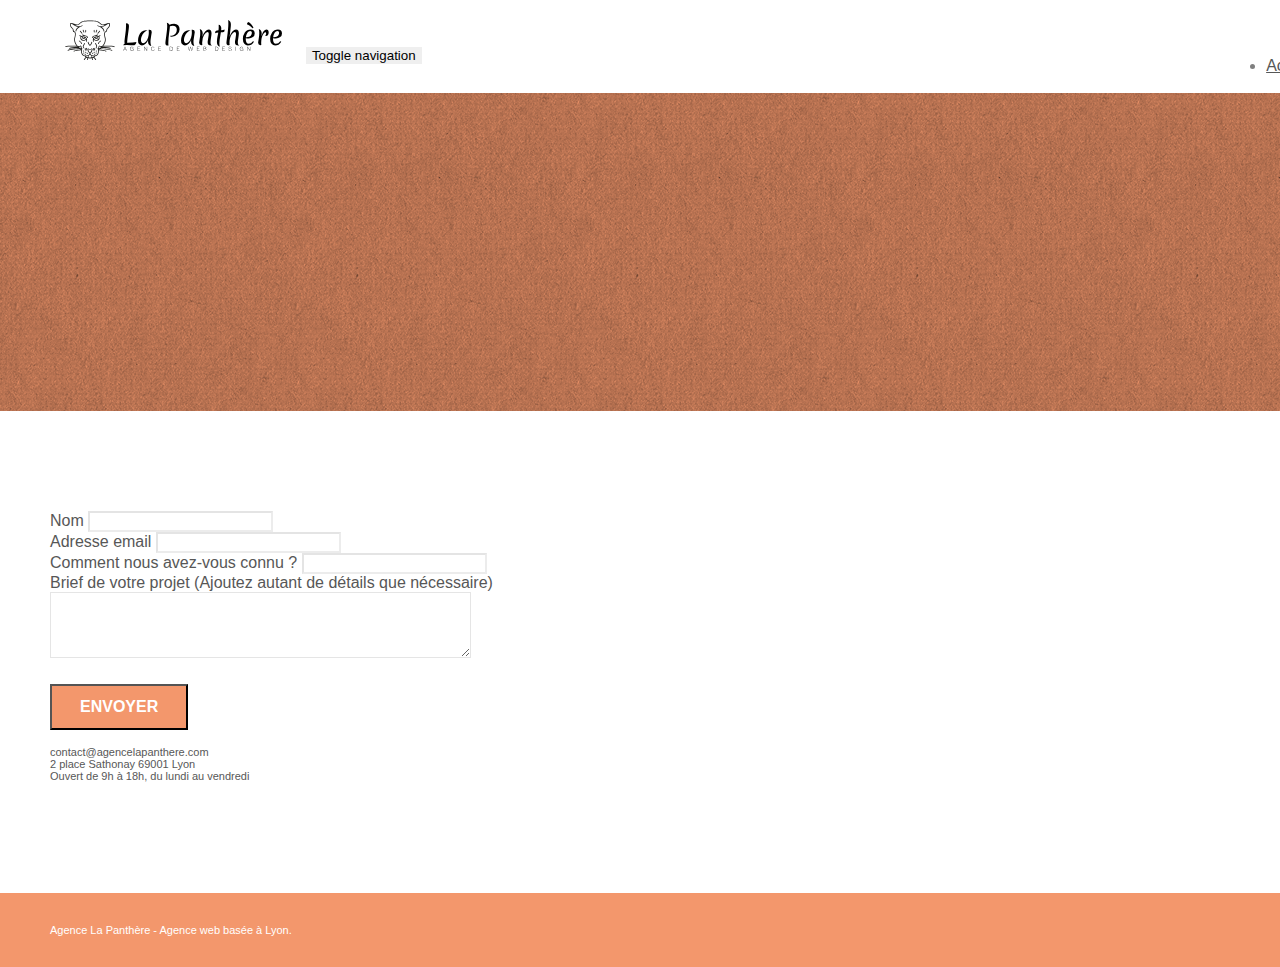
==== page2.html @ b472a2b8 "first commit" ====
<!doctype html>
<html lang="Default">
<head>
    <meta charset="utf-8">
    <meta name="keywords" content="">
    <meta name="description" content="">
    <meta name="viewport" content="width=device-width, initial-scale=1.0, viewport-fit=cover">
    <link rel="shortcut icon" type="image/png" href="favicon.jpg">
    
	<link rel="stylesheet" type="text/css" href="./css/bootstrap.min.css">
	<link rel="stylesheet" type="text/css" href="style.css">
	<link rel="stylesheet" type="text/css" href="./css/font-awesome.min.css">
	<link rel="stylesheet" type="text/css" href="./css/et-line.min.css">
	
    
	<script src="./js/jquery-2.1.0.min.js"></script>
	<script src="./js/bootstrap.min.js"></script>
	<script src="./js/blocs.min.js"></script>
	<script src="./js/jqBootstrapValidation.js"></script>
	<script src="./js/formHandler.js"></script>
    <title>page2</title>

    
<!-- Analytics -->
 
<!-- Analytics END -->
    
</head>
<body>
<!-- Principal conteneur -->
<div class="page-container">
    
<!-- bloc-0 -->
<div class="bloc bgc-white l-bloc " id="bloc-0">
	<div class="container bloc-sm">
		<nav class="navbar row">
			<div class="navbar-header">
				<a class="navbar-brand" href="index.html"><img src="img/agence-la-panthere-monochrome.svg" alt="atlanta web design logo" height="40" /></a>
				<button id="nav-toggle" type="button" class="ui-navbar-toggle navbar-toggle" data-toggle="collapse" data-target=".navbar-1">
					<span class="sr-only">Toggle navigation</span><span class="icon-bar"></span><span class="icon-bar"></span><span class="icon-bar"></span>
				</button>
			</div>
			<div class="collapse navbar-collapse navbar-1 special-dropdown-nav">
				<ul class="site-navigation nav navbar-nav">
					<li>
						<a href="index.html">Accueil</a>
					</li>
					<li>
					</li>
					<li>
						<a href="page2.html">page2 &gt;</a>
					</li>
				</ul>
			</div>
		</nav>
	</div>
</div>
<!-- bloc-0 END -->

<!-- bloc-6 -->
<div class="bloc bg-dots-bg bg-repeat bgc-atomic-tangerine d-bloc bloc-bg-texture texture-paper" id="bloc-6">
	<div class="container bloc-lg">
		<div class="row">
			<div class="col-sm-12">
				<h1 class="text-center hero-bloc-text tc-white">
					Parlons web design !
				</h1>
				<p class="text-center mg-lg tc-white tight-width-whitespace">
					Nous sommes ravis que vous souhaitiez collaborer avec notre agence.<br>
					Parlez-nous de votre projet en complétant le formulaire ci-dessous.
				</p>
			</div>
		</div>
	</div>
</div>
<!-- bloc-6 END -->

<!-- bloc-7 -->
<div class="bloc bgc-white l-bloc" id="bloc-7">
	<div class="container bloc-lg">
		<div class="row">
			<div class="col-sm-6">
				<form id="form_1" novalidate success-msg="Your message has been sent." fail-msg="Sorry it seems that our mail server is not responding, Sorry for the inconvenience!">
					<div class="form-group">
						<label>
							Nom
						</label>
						<input id="name" class="form-control" required />
					</div>
					<div class="form-group">
						<label>
							Adresse email
						</label>
						<input id="email" class="form-control" type="email" required />
					</div>
					<div class="form-group">
						<label>
							Comment nous avez-vous connu ?
						</label>
						<input class="form-control" type="email" required id="input_504" />
					</div>
					<div class="form-group">
						<label>
							Brief de votre projet (Ajoutez autant de détails que nécessaire)<br>
						</label><textarea id="message" class="form-control" rows="4" cols="50" required></textarea>
					</div> 
					<button class="bloc-button btn btn-lg btn-block cta-hero btn-atomic-tangerine" type="submit">
						Envoyer
					</button>
				</form>
			</div>
			<div class="col-sm-6">
				<p>
					contact@agencelapanthere.com<br>2 place Sathonay 69001 Lyon<br>Ouvert de 9h à 18h, du lundi au vendredi<br>
				</p>
			</div>
		</div>
	</div>
</div>
<!-- bloc-7 END -->

<!-- ScrollToTop Button -->
<a class="bloc-button btn btn-d scrollToTop" onclick="scrollToTarget('1')"><span class="fa fa-chevron-up"></span></a>
<!-- ScrollToTop Button END-->


<!-- Footer - bloc-8 -->
<div class="bloc bgc-atomic-tangerine d-bloc" id="bloc-8">
	<div class="container bloc-sm">
		<div class="row">
			<div class="col-sm-12">
				<p class="text-center white">
					Agence La Panthère - Agence web basée à Lyon.<br>
				</p>
				<div class="row row-no-gutters social">
					<div class="col-sm-3">
						<div class="text-center">
							<a class="social" href="index.html"><span class="fa fa-twitter icon-md"></span></a>
						</div>
					</div>
					<div class="col-sm-3">
						<div class="text-center">
							<a class="social" href="index.html"><span class="fa fa-facebook icon-md"></span></a>
						</div>
					</div>
					<div class="col-sm-3">
						<div class="text-center">
							<a class="social" href="index.html"><span class="fa fa-dribbble icon-md"></span></a>
						</div>
					</div>
					<div class="col-sm-3">
						<div class="text-center">
							<a class="social" href="index.html"><span class="fa fa-instagram icon-md"></span></a>
						</div>
					</div>
				</div>
			</div>
		</div>
	</div>
</div>
<!-- Footer - bloc-8 END -->

</div>
<!-- Principal conteneur END -->
    

</body>
</html>
---- style.css ----
body {
    margin: 0;
    padding: 0;
    background: #FFF;
    overflow-x: hidden;
    -webkit-font-smoothing: antialiased;
    -moz-osx-font-smoothing: grayscale;
}

a,
button {
    transition: all .3s ease-in-out;
    outline: none!important;
}

a:hover {
    text-decoration: none;
    cursor: pointer;
}

#page-loading-blocs-notifaction {
    position: fixed;
    top: 0;
    bottom: 0;
    width: 100%;
    z-index: 100000;
    background: #FFFFFF url("img/pageload-spinner.gif") no-repeat center center;
}

.bloc {
    width: 100%;
    clear: both;
    background: 50% 50% no-repeat;
    padding: 0 50px;
    -webkit-background-size: cover;
    -moz-background-size: cover;
    -o-background-size: cover;
    background-size: cover;
    position: relative;
}

.bloc .container {
    padding-left: 0;
    padding-right: 0;
}

.bloc-lg {
    padding: 100px 50px;
}

.bloc-md {
    padding: 50px;
}

.bloc-sm {
    padding: 20px 50px;
}

.bg-center,
.bg-l-edge,
.bg-r-edge,
.bg-t-edge,
.bg-b-edge,
.bg-tl-edge,
.bg-bl-edge,
.bg-tr-edge,
.bg-br-edge,
.bg-repeat {
    -webkit-background-size: auto!important;
    -moz-background-size: auto!important;
    -o-background-size: auto!important;
    background-size: auto!important;
}

.bg-repeat {
    background: repeat;
}

.bg-t-edge {
    background: top no-repeat;
}

.bloc-bg-texture::before {
    content: "";
    background-size: 2px 2px;
    position: absolute;
    top: 0;
    bottom: 0;
    left: 0;
    right: 0;
}

.texture-paper::before {
    background: url("img/texture-paper.png");
    background-size: 280px 280px;
}

.b-parallax {
    background-attachment: fixed;
}

.d-bloc {
    color: rgba(255, 255, 255, .7);
}

.d-bloc button:hover {
    color: rgba(255, 255, 255, .9);
}

.d-bloc .icon-round,
.d-bloc .icon-square,
.d-bloc .icon-rounded,
.d-bloc .icon-semi-rounded-a,
.d-bloc .icon-semi-rounded-b {
    border-color: rgba(255, 255, 255, .9);
}

.d-bloc .divider-h span {
    border-color: rgba(255, 255, 255, .2);
}

.d-bloc .a-btn,
.d-bloc .navbar a,
.d-bloc .navbar-brand,
.d-bloc a .icon-sm,
.d-bloc a .icon-md,
.d-bloc a .icon-lg,
.d-bloc a .icon-xl,
.d-bloc h1 a,
.d-bloc h2 a,
.d-bloc h3 a,
.d-bloc h4 a,
.d-bloc h5 a,
.d-bloc h6 a,
.d-bloc p a {
    color: rgba(255, 255, 255, .6);
}

.d-bloc .a-btn:hover,
.d-bloc .navbar a:hover,
.d-bloc .navbar-brand:hover,
.d-bloc a:hover .icon-sm,
.d-bloc a:hover .icon-md,
.d-bloc a:hover .icon-lg,
.d-bloc a:hover .icon-xl,
.d-bloc h1 a:hover,
.d-bloc h2 a:hover,
.d-bloc h3 a:hover,
.d-bloc h4 a:hover,
.d-bloc h5 a:hover,
.d-bloc h6 a:hover,
.d-bloc p a:hover {
    color: rgba(255, 255, 255, 1);
}

.d-bloc .navbar-toggle .icon-bar {
    background: rgba(255, 255, 255, 1);
}

.d-bloc .btn-wire,
.d-bloc .btn-wire:hover {
    color: rgba(255, 255, 255, 1);
    border-color: rgba(255, 255, 255, 1);
}

.d-bloc .panel {
    color: rgba(0, 0, 0, .5);
}

.d-bloc .panel button:hover {
    color: rgba(0, 0, 0, .7);
}

.d-bloc .panel icon {
    border-color: rgba(0, 0, 0, .7);
}

.d-bloc .panel .divider-h span {
    border-color: rgba(0, 0, 0, .1);
}

.d-bloc .panel .a-btn {
    color: rgba(0, 0, 0, .6);
}

.d-bloc .panel .a-btn:hover {
    color: rgba(0, 0, 0, 1);
}

.d-bloc .panel .btn-wire,
.d-bloc .panel .btn-wire:hover {
    color: rgba(0, 0, 0, .7);
    border-color: rgba(0, 0, 0, .3);
}

.d-bloc .panel,
.l-bloc {
    color: rgba(0, 0, 0, .5);
}

.d-bloc .panel button:hover,
.l-bloc button:hover {
    color: rgba(0, 0, 0, .7);
}

.l-bloc .icon-round,
.l-bloc .icon-square,
.l-bloc .icon-rounded,
.l-bloc .icon-semi-rounded-a,
.l-bloc .icon-semi-rounded-b {
    border-color: rgba(0, 0, 0, .7);
}

.d-bloc .panel .divider-h span,
.l-bloc .divider-h span {
    border-color: rgba(0, 0, 0, .1);
}

.d-bloc .panel .a-btn,
.l-bloc .a-btn,
.l-bloc .navbar a,
.l-bloc .navbar-brand,
.l-bloc a .icon-sm,
.l-bloc a .icon-md,
.l-bloc a .icon-lg,
.l-bloc a .icon-xl,
.l-bloc h1 a,
.l-bloc h2 a,
.l-bloc h3 a,
.l-bloc h4 a,
.l-bloc h5 a,
.l-bloc h6 a,
.l-bloc p a {
    color: rgba(0, 0, 0, .6);
}

.d-bloc .panel .a-btn:hover,
.l-bloc .a-btn:hover,
.l-bloc .navbar a:hover,
.l-bloc .navbar-brand:hover,
.l-bloc a:hover .icon-sm,
.l-bloc a:hover .icon-md,
.l-bloc a:hover .icon-lg,
.l-bloc a:hover .icon-xl,
.l-bloc h1 a:hover,
.l-bloc h2 a:hover,
.l-bloc h3 a:hover,
.l-bloc h4 a:hover,
.l-bloc h5 a:hover,
.l-bloc h6 a:hover,
.l-bloc p a:hover {
    color: rgba(0, 0, 0, 1);
}

.l-bloc .navbar-toggle .icon-bar {
    color: rgba(0, 0, 0, .6);
}

.d-bloc .panel .btn-wire,
.d-bloc .panel .btn-wire:hover,
.l-bloc .btn-wire,
.l-bloc .btn-wire:hover {
    color: rgba(0, 0, 0, .7);
    border-color: rgba(0, 0, 0, .3);
}

.voffset {
    margin-top: 30px;
}

.voffset-lg {
    margin-top: 80px;
}

.row-no-gutters {
    margin-right: 0;
    margin-left: 0;
}

.row.row-no-gutters > [class^="col-"],
.row.row-no-gutters > [class*=" col-"] {
    padding-right: 0;
    padding-left: 0;
}

#bloc-1-hero h1 {
    font-size: 32px;
}

.navbar {
    margin-bottom: 0;
    z-index: 1;
}

.navbar-brand {
    height: auto;
    padding: 3px 15px;
    font-size: 25px;
    font-weight: normal;
    font-weight: 600;
    line-height: 44px;
}

.navbar-brand img {
    max-height: 200px;
    margin: 0 5px 0 0;
    display: inline;
}

.navbar-brand img[src$=svg] {
    min-width: 100px;
}

.nav-center .navbar-brand img {
    margin: 0;
}

.navbar .nav {
    padding-top: 2px;
    margin-right: -16px;
    float: right;
    z-index: 1;
}

.nav > li {
    float: left;
    margin-top: 4px;
    font-size: 16px;
}

.navbar-nav .open .dropdown-menu > li > a {
    text-align: inherit;
}

.nav > li a:hover,
.nav > li a:focus {
    background: transparent;
}

.navbar-toggle {
    margin: 10px 10px 0 0;
    border: 0px;
}

.navbar-toggle:hover {
    background: transparent!important;
}

.navbar-toggle .icon-bar {
    background-color: rgba(0, 0, 0, .5);
    width: 26px;
}

.nav-invert .navbar .nav {
    float: left;
}

.nav-invert .navbar-header,
.nav-invert .navbar-brand {
    float: right;
    position: relative;
    z-index: 2;
}

@media (min-width: 768px) {
    .site-navigation {
        position: absolute;
        top: 50%;
        right: 20px;
        transform: translate(0, -50%);
        -webkit-transform: translateY(-50%);
    }
    .nav > li .dropdown-menu a,
    .nav > li .dropdown-menu a:hover {
        color: #484848;
    }
    .nav-invert .site-navigation {
        left: 0;
        right: 0;
    }
    .nav-center {
        text-align: center;
    }
    .nav-center .navbar-header {
        width: 100%;
    }
    .nav-center .navbar-header,
    .nav-center .navbar-brand,
    .nav-center .nav > li {
        float: none;
        display: inline-block;
    }
    .nav-center .site-navigation {
        position: relative;
        width: 100%;
        right: 0;
        margin-right: 0px;
        margin-top: 20px;
    }
    .nav-center.mini-nav .navbar-toggle {
        float: none;
        margin: 10px auto 0;
    }
}

.nav > li > .dropdown a {
    background: none!important;
    display: block;
    padding: 14px 15px;
}

nav .caret {
    margin: 0 5px;
}

.dropdown-menu .dropdown-menu {
    top: -8px;
    left: 100%;
}

.dropdown-menu .dropmenu-flow-right {
    top: 100%;
    left: 0;
    margin-left: -1px;
    border-top-left-radius: 0;
    border-top-right-radius: 0;
}

.dropdown-menu .dropdown span {
    border: 4px solid black;
    border-top-color: transparent;
    border-right-color: transparent;
    border-bottom-color: transparent;
    margin: 6px -5px 0 0!important;
    float: right;
}

.mg-md {
    margin-top: 10px;
    margin-bottom: 20px;
}

.mg-lg {
    margin-top: 10px;
    margin-bottom: 40px;
}

.btn {
    margin: 0 5px 5px 0;
}

.btn.pull-right {
    margin: 0 0 5px 5px;
}

.btn-d,
.btn-d:hover,
.btn-d:focus {
    color: #FFF;
    background: rgba(0, 0, 0, .3);
}

button {
    outline: none!important;
}

.btn-rd {
    border-radius: 40px;
}

.btn-clean {
    border: 1px solid rgba(0, 0, 0, .08);
    border-bottom-color: rgba(0, 0, 0, .1);
    text-shadow: 0 1px 0 rgba(0, 0, 1, .1);
    box-shadow: 0 1px 3px rgba(0, 0, 1, .25), inset 0 1px 0 0 rgba(255, 255, 255, .15);
}

.icon-md {
    font-size: 30px!important;
}

.icon-lg {
    font-size: 60px!important;
}

.sm-shadow {
    text-shadow: 0 1px 2px rgba(0, 0, 0, .3);
}

.panel-sq,
.panel-sq .panel-heading,
.panel-sq .panel-footer {
    border-radius: 0;
}

.panel-rd {
    border-radius: 30px;
}

.panel-rd .panel-heading {
    border-radius: 29px 29px 0 0;
}

.panel-rd .panel-footer {
    border-radius: 0 0 29px 29px;
}

.form-control {
    border-color: rgba(0, 0, 0, .1);
    box-shadow: none;
}

.scrollToTop {
    width: 40px;
    height: 40px;
    position: fixed;
    bottom: 20px;
    right: 20px;
    opacity: 0;
    z-index: 500;
    transition: all .3s ease-in-out;
}

.scrollToTop span {
    margin-top: 6px;
}

.showScrollTop {
    font-size: 14px;
    opacity: 1;
}

a[data-lightbox] {
    position: relative;
    display: block;
    text-align: center;
}

a[data-lightbox]:hover::before {
    content: "+";
    font-family: "HelveticaNeue-Light", "Helvetica Neue Light", "Helvetica Neue", Helvetica, Arial;
    font-size: 32px;
    width: 50px;
    height: 50px;
    margin-left: -25px;
    border-radius: 50%;
    background: rgba(0, 0, 0, .6);
    color: #FFF;
    font-weight: 100;
    z-index: 1;
    position: absolute;
    top: 50%;
    transform: translateY(-50%);
    -webkit-transform: translateY(-50%);
}

a[data-lightbox]:hover img {
    opacity: 0.6;
    -webkit-animation-fill-mode: none;
    animation-fill-mode: none;
}

#lightbox-modal {
    display: flex;
    align-items: center;
}

#lightbox-modal .modal-dialog {
    width: 90%;
    max-width: 900px;
    margin: 0 auto 0;
}

#lightbox-modal .modal-dialog img {
    max-height: 90vh;
    margin: 0 auto;
}

.lightbox-caption {
    padding: 20px;
    color: #FFF;
    background: rgba(0, 0, 0, .5);
    position: absolute;
    left: 15px;
    right: 15px;
    bottom: 5px;
}

.close-lightbox {
    color: #FFF;
    font-size: 30px;
    position: absolute;
    top: 20px;
    right: 20px;
    z-index: 20;
    background: rgba(0, 0, 0, .5);
    border: none;
    line-height: 30px;
    padding: 0 9px 5px;
    opacity: 0.3;
}

.close-lightbox:hover,
.next-lightbox:hover,
.prev-lightbox:hover {
    opacity: 1.0;
    color: #FFF;
}

.next-lightbox,
.prev-lightbox {
    font-size: 20px;
    color: rgba(255, 255, 255, .9);
    background: rgba(0, 0, 0, .5);
    transition: all .2s ease-in-out;
    position: absolute;
    top: 45%;
    z-index: 1;
    opacity: 0.4;
}

.next-lightbox {
    padding: 6px 8px 1px 13px;
    right: 25px;
}

.prev-lightbox {
    padding: 6px 13px 1px 10px;
    left: 25px;
}

.snapshot-lb .modal-body {
    padding-bottom: 45px;
}

.snapshot-lb .lightbox-caption {
    padding: 0;
    color: rgba(0, 0, 0, .5);
    background: none;
}

h1,
h2,
h3,
h4,
h5,
h6,
p,
label,
.btn,
a {
    font-family: "helvetica";
    font-weight: 400;
    color: #575757!important;
}

.container {
    max-width: 1000px;
}

.hero-bloc-text {
    font-size: 38px;
}

.hero-bloc-text-sub {
    font-size: 36px;
}

.statement-bloc-text {
    line-height: 26px;
    font-style: italic;
    font-size: 20px;
    text-align: center;
    font-weight: lighter;
    max-width: 520px;
    margin: auto auto auto auto;
}

p {
    font-size: 11px;
}

.tight-width-whitespace {
    max-width: 600px;
    margin: auto auto auto auto;
}

.h1 {
    font-size: 20px;
    font-family: "Open Sans";
}

.cta-hero {
    margin-top: 22px;
    color: #FFFFFF!important;
    text-transform: uppercase;
    padding: 12px 28px 12px 28px;
    font-size: 16px;
    font-weight: 700;
}

.social {
    max-width: 400px;
    margin: auto auto auto auto;
}

h2 {
    font-size: 22px;
    line-height: 1.4em;
}

h3 {
    font-size: 15px;
    text-transform: uppercase;
    font-weight: 700;
    color: #333333!important;
}

.med-width-whitespace {
    max-width: 800px;
    margin: auto auto auto auto;
    box-shadow: 0px 0px 0px #000000;
}

h1 {
    color: #333333!important;
}

h4 {
    color: #333333!important;
}

.icons {
    margin-bottom: 14px;
    margin-top: 24px;
}

.white {
    color: #FFFFFF!important;
}

.portfolio-thumb {
    margin-bottom: 24px;
}

.portfolio-row {
    margin-bottom: 44px;
    margin-top: 50px;
}

.avatar {
    box-shadow: 0px 4px 9px rgba(0, 0, 0, 0.3);
}

.black-background {
    background-color: rgba(165, 147, 99, 0.7);
    padding: 40px 40px 40px 40px;
}

.bold-link {
    font-weight: 900;
    text-decoration: underline!important;
}

.bgc-white {
    background-color: #FFFFFF;
}

.bgc-dark-slate-blue {
    background-color: #364577;
}

.bgc-atomic-tangerine {
    background-color: #F3976C;
}

.tc-white {
    color: #F3976C!important;
}

.btn-atomic-tangerine {
    background: #F3976C;
    color: #FFFFFF!important;
}

.btn-atomic-tangerine:hover {
    background: #c27956!important;
    color: #FFFFFF!important;
}

.ltc-white {
    color: #FFFFFF!important;
}

.ltc-white:hover {
    color: #cccccc!important;
}

.ltc-atomic-tangerine {
    color: #F3976C!important;
}

.ltc-atomic-tangerine:hover {
    color: #c27956!important;
}

.icon-dark-slate-blue {
    color: #364577!important;
    border-color: #364577!important;
}

.bg-dots-bg {
    background-image: url("img/dots-bg.png");
}

.bg-lines-h2-bg {
    background-image: url("img/lines-h2-bg.png");
}

.bg-banniere {
    background-image: url("img/agence-la-panthere.jpg");
}

.bg-presentation {
    background-image: url("img/image-de-presentation.bmp");
}

@media (max-width: 1024px) {
    .bloc {
        padding-left: 20px;
        padding-right: 20px;
    }
    .bloc.full-width-bloc,
    .bloc-tile-2.full-width-bloc .container,
    .bloc-tile-3.full-width-bloc .container,
    .bloc-tile-4.full-width-bloc .container {
        padding-left: 0;
        padding-right: 0;
    }
}

@media (max-width: 992px) and (min-width: 768px) {
    .navbar .nav {
        max-width: 80%
    }
    .nav-center.navbar .nav {
        max-width: 100%
    }
}

@media only screen and (min-device-width: 768px) and (max-device-width: 1024px) and (orientation: landscape) {
    .b-parallax {
        background-attachment: scroll;
    }
}

@media only screen and (min-device-width: 1024px) and (max-device-width: 1366px) and (-webkit-min-device-pixel-ratio: 1.5) {
    .b-parallax {
        background-attachment: scroll;
    }
}

@media (max-width: 991px) {
    .container {
        width: 100%;
    }
    .b-parallax {
        background-attachment: scroll;
    }
    .page-container,
    #hero-bloc {
        overflow-x: hidden;
        position: relative;
    }
    .bloc {
        padding-left: constant(safe-area-inset-left);
        padding-right: constant(safe-area-inset-right);
    }
    .bloc-group,
    .bloc-group .bloc {
        display: block;
        width: 100%;
    }
    .bloc-fill-screen .fill-bloc-top-edge,
    .bloc-fill-screen .fill-bloc-bottom-edge {
        padding: 0 20px;
        padding-left: constant(safe-area-inset-left);
        padding-right: constant(safe-area-inset-right);
    }
}

@media (max-width: 767px) {
    .page-container {
        overflow-x: hidden;
        position: relative;
    }
    h1,
    h2,
    h3,
    h4,
    h5,
    h6,
    p,
    #disqus_thread {
        padding-left: 10px!important;
        padding-right: 10px!important;
    }
    .b-parallax {
        background-attachment: scroll;
    }
    .navbar .nav {
        padding-top: 0;
        border-top: 1px solid rgba(0, 0, 0, .2);
        float: none!important;
    }
    .navbar.row {
        margin-left: 0;
        margin-right: 0;
    }
    .site-navigation {
        position: inherit;
        transform: none;
        -webkit-transform: none;
        -ms-transform: none;
    }
    .nav > li {
        margin-top: 0;
        border-bottom: 1px solid rgba(0, 0, 0, .1);
        background: rgba(0, 0, 0, .05);
        text-align: left;
        padding-left: 15px;
        width: 100%;
    }
    .nav > li:hover {
        background: rgba(0, 0, 0, .08);
    }
    .dropdown .dropdown a .caret {
        float: none;
        margin: 5px 0 0 10px!important;
        border: 4px solid black;
        border-bottom-color: transparent;
        border-right-color: transparent;
        border-left-color: transparent;
    }
    #hero-bloc .navbar .nav {
        background: rgba(0, 0, 0, .8);
    }
    #hero-bloc .navbar .nav a {
        color: rgba(255, 255, 255, .6);
    }
    .hero {
        padding: 50px 0;
    }
    .hero-nav {
        left: -1px;
        right: -1px;
    }
    .navbar-collapse {
        padding: 0;
        overflow-x: hidden;
        -webkit-box-shadow: none;
        box-shadow: none;
    }
    .navbar-brand img {
        max-height: 40px;
        width: auto;
    }
    .nav-invert .navbar-header {
        float: none;
        width: 100%;
    }
    .nav-invert .navbar-toggle {
        float: left;
        margin-left: 10px;
    }
    .bloc {
        padding-left: 0;
        padding-right: 0;
    }
    .bloc-xxl,
    .bloc-xl,
    .bloc-lg {
        padding: 40px 0;
    }
    .bloc-sm,
    .bloc-md {
        padding-left: 0;
        padding-right: 0;
    }
    .bloc-tile-2 .container,
    .bloc-tile-3 .container,
    .bloc-tile-4 .container,
    .bloc-fill-screen .fill-bloc-top-edge,
    .bloc-fill-screen .fill-bloc-bottom-edge {
        padding-left: 0;
        padding-right: 0;
    }
    .a-block {
        padding: 0 10px;
    }
    .btn-dwn {
        display: none;
    }
    .voffset {
        margin-top: 5px;
    }
    .voffset-md {
        margin-top: 20px;
    }
    .voffset-lg {
        margin-top: 30px;
    }
    form {
        padding: 5px;
    }
    .close-lightbox {
        display: inline-block;
    }
    .blocsapp-device-iphone5 {
        background-size: 216px 425px;
        padding-top: 60px;
        width: 216px;
        height: 425px;
    }
    .blocsapp-device-iphone5 img {
        width: 180px;
        height: 320px;
    }
}

@media (max-width: 400px) {
    .bloc {
        padding-left: 0;
        padding-right: 0;
    }
}

@media (max-width: 767px) {
    .bloc-mob-center-text {
        text-align: center;
    }
}
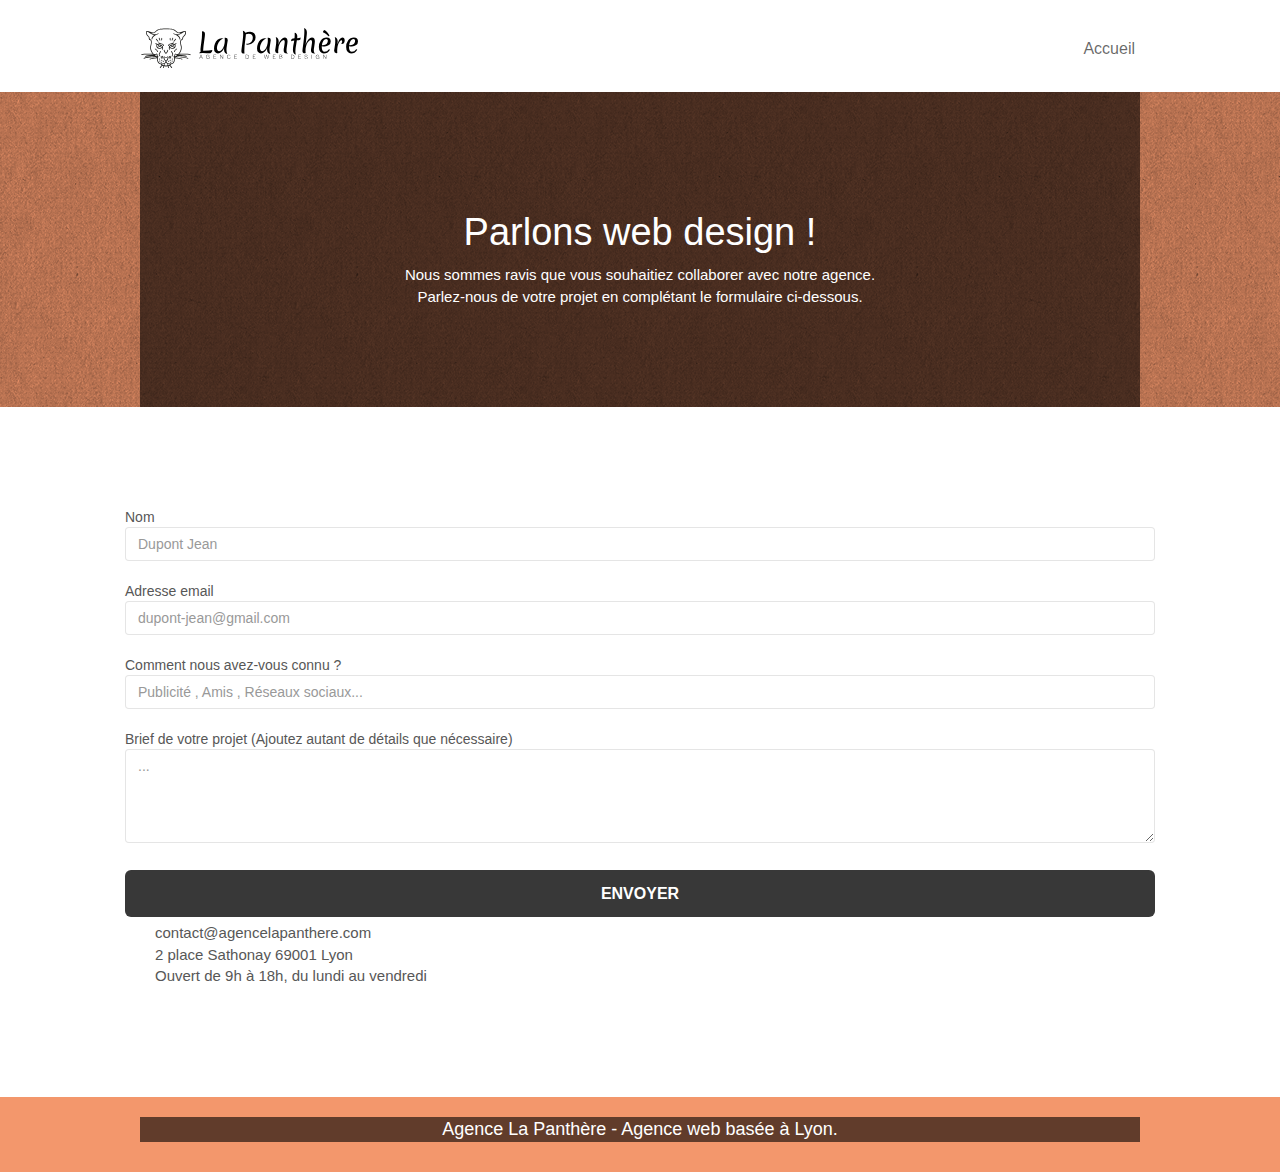
==== commit 75d73d21: "minified bootstrap +rectification charte graphique" ====
--- a/page2.html
+++ b/page2.html
@@ -1,25 +1,20 @@
 <!doctype html>
-<html lang="Default">
+<html lang="fr">
 <head>
     <meta charset="utf-8">
-    <meta name="keywords" content="">
-    <meta name="description" content="">
+	<title>La Panthère</title>
+	<meta name="description" content="L'agence La Panthère est une agence de web design qui aide les entreprises à devenir attractives et visibles sur Internet.">
     <meta name="viewport" content="width=device-width, initial-scale=1.0, viewport-fit=cover">
     <link rel="shortcut icon" type="image/png" href="favicon.jpg">
     
-	<link rel="stylesheet" type="text/css" href="./css/bootstrap.min.css">
+	<link rel="stylesheet" href="https://maxcdn.bootstrapcdn.com/bootstrap/3.3.5/css/bootstrap.min.css">
 	<link rel="stylesheet" type="text/css" href="style.css">
-	<link rel="stylesheet" type="text/css" href="./css/font-awesome.min.css">
-	<link rel="stylesheet" type="text/css" href="./css/et-line.min.css">
-	
+	<link rel="stylesheet" type="text/css" href="./css/font-awesome.css">
+	<link rel="stylesheet" type="text/css" href="./css/et-line.css">
+
+    <title>.</title>
+
     
-	<script src="./js/jquery-2.1.0.min.js"></script>
-	<script src="./js/bootstrap.min.js"></script>
-	<script src="./js/blocs.min.js"></script>
-	<script src="./js/jqBootstrapValidation.js"></script>
-	<script src="./js/formHandler.js"></script>
-    <title>page2</title>
-
     
 <!-- Analytics -->
  
@@ -28,10 +23,10 @@
 </head>
 <body>
 <!-- Principal conteneur -->
-<div class="page-container">
+<div id="ancre" class="page-container">
     
 <!-- bloc-0 -->
-<div class="bloc bgc-white l-bloc " id="bloc-0">
+<header class="bloc bgc-white l-bloc " id="bloc-0">
 	<div class="container bloc-sm">
 		<nav class="navbar row">
 			<div class="navbar-header">
@@ -45,23 +40,19 @@
 					<li>
 						<a href="index.html">Accueil</a>
 					</li>
-					<li>
-					</li>
-					<li>
-						<a href="page2.html">page2 &gt;</a>
-					</li>
 				</ul>
 			</div>
 		</nav>
 	</div>
-</div>
+</header>
 <!-- bloc-0 END -->
 
+<main>
 <!-- bloc-6 -->
 <div class="bloc bg-dots-bg bg-repeat bgc-atomic-tangerine d-bloc bloc-bg-texture texture-paper" id="bloc-6">
-	<div class="container bloc-lg">
+	<div class="container bloc-lg text-bcg">
 		<div class="row">
-			<div class="col-sm-12">
+			<div class="col-sm-12 bcg-orange-dark">
 				<h1 class="text-center hero-bloc-text tc-white">
 					Parlons web design !
 				</h1>
@@ -77,43 +68,47 @@
 
 <!-- bloc-7 -->
 <div class="bloc bgc-white l-bloc" id="bloc-7">
-	<div class="container bloc-lg">
+	<div class="container bloc-lg flex-center">
 		<div class="row">
-			<div class="col-sm-6">
+			<div>
 				<form id="form_1" novalidate success-msg="Your message has been sent." fail-msg="Sorry it seems that our mail server is not responding, Sorry for the inconvenience!">
 					<div class="form-group">
-						<label>
+						<label  class="form-label">
 							Nom
-						</label>
-						<input id="name" class="form-control" required />
+						
+						<input id="name" class="form-control" placeholder="Dupont Jean" required />
+					</label>
 					</div>
 					<div class="form-group">
-						<label>
+						<label class="form-label">
 							Adresse email
-						</label>
-						<input id="email" class="form-control" type="email" required />
+						
+						<input id="email" class="form-control" type="email" placeholder="dupont-jean@gmail.com" required />
+					</label>
 					</div>
 					<div class="form-group">
-						<label>
+						<label class="form-label">
 							Comment nous avez-vous connu ?
-						</label>
-						<input class="form-control" type="email" required id="input_504" />
+						
+						<input class="form-control" type="email" placeholder="Publicité , Amis , Réseaux sociaux... " required id="input_504" />
+					</label>
 					</div>
 					<div class="form-group">
-						<label>
+						<label class="form-label">
 							Brief de votre projet (Ajoutez autant de détails que nécessaire)<br>
-						</label><textarea id="message" class="form-control" rows="4" cols="50" required></textarea>
+						<textarea id="message" class="form-control" rows="4" cols="50" placeholder="..." required></textarea>
+					</label>
 					</div> 
-					<button class="bloc-button btn btn-lg btn-block cta-hero btn-atomic-tangerine" type="submit">
+					<button class="bloc-button btn btn-lg btn-block cta-hero btn-atomic-tangerine btn-color" type="submit">
 						Envoyer
 					</button>
 				</form>
 			</div>
-			<div class="col-sm-6">
-				<p>
-					contact@agencelapanthere.com<br>2 place Sathonay 69001 Lyon<br>Ouvert de 9h à 18h, du lundi au vendredi<br>
-				</p>
-			</div>
+		</div>
+		<div class="col-sm-6">
+			<p>
+				contact@agencelapanthere.com<br>2 place Sathonay 69001 Lyon<br>Ouvert de 9h à 18h, du lundi au vendredi<br>
+			</p>
 		</div>
 	</div>
 </div>
@@ -123,46 +118,28 @@
 <a class="bloc-button btn btn-d scrollToTop" onclick="scrollToTarget('1')"><span class="fa fa-chevron-up"></span></a>
 <!-- ScrollToTop Button END-->
 
-
+</main>
 <!-- Footer - bloc-8 -->
-<div class="bloc bgc-atomic-tangerine d-bloc" id="bloc-8">
+<footer class="bloc bgc-atomic-tangerine d-bloc" id="bloc-8">
 	<div class="container bloc-sm">
 		<div class="row">
 			<div class="col-sm-12">
-				<p class="text-center white">
+				<p class="text-center white text-bcg">
 					Agence La Panthère - Agence web basée à Lyon.<br>
 				</p>
-				<div class="row row-no-gutters social">
-					<div class="col-sm-3">
-						<div class="text-center">
-							<a class="social" href="index.html"><span class="fa fa-twitter icon-md"></span></a>
-						</div>
-					</div>
-					<div class="col-sm-3">
-						<div class="text-center">
-							<a class="social" href="index.html"><span class="fa fa-facebook icon-md"></span></a>
-						</div>
-					</div>
-					<div class="col-sm-3">
-						<div class="text-center">
-							<a class="social" href="index.html"><span class="fa fa-dribbble icon-md"></span></a>
-						</div>
-					</div>
-					<div class="col-sm-3">
-						<div class="text-center">
-							<a class="social" href="index.html"><span class="fa fa-instagram icon-md"></span></a>
-						</div>
-					</div>
-				</div>
 			</div>
 		</div>
 	</div>
-</div>
+</footer>
 <!-- Footer - bloc-8 END -->
 
 </div>
 <!-- Principal conteneur END -->
     
+<script src="./js/jquery-2.1.0.js" defer></script>
+<script src="./js/bootstrap.js" defer></script>
+<script src="./js/blocs.js" defer></script>
+<script src="./js/jquery.touchSwipe.js" defer></script>
 
 </body>
 </html>
--- a/style.css
+++ b/style.css
@@ -9,6 +9,8 @@
 
 a,
 button {
+    -webkit-transition: all .3s ease-in-out;
+    -o-transition: all .3s ease-in-out;
     transition: all .3s ease-in-out;
     outline: none!important;
 }
@@ -32,9 +34,6 @@
     clear: both;
     background: 50% 50% no-repeat;
     padding: 0 50px;
-    -webkit-background-size: cover;
-    -moz-background-size: cover;
-    -o-background-size: cover;
     background-size: cover;
     position: relative;
 }
@@ -66,9 +65,6 @@
 .bg-tr-edge,
 .bg-br-edge,
 .bg-repeat {
-    -webkit-background-size: auto!important;
-    -moz-background-size: auto!important;
-    -o-background-size: auto!important;
     background-size: auto!important;
 }
 
@@ -292,6 +288,7 @@
     z-index: 1;
 }
 
+
 .navbar-brand {
     height: auto;
     padding: 3px 15px;
@@ -362,12 +359,27 @@
     z-index: 2;
 }
 
+.citation {
+    font-size: 20px;
+    font-style: oblique;
+    color: #636363;
+    text-align: center;
+    
+}
+.nom-citation {
+    font-size: 20px;
+    color: #666666;
+}
+
+
+
 @media (min-width: 768px) {
     .site-navigation {
         position: absolute;
         top: 50%;
         right: 20px;
-        transform: translate(0, -50%);
+        -ms-transform: translate(0, -50%);
+            transform: translate(0, -50%);
         -webkit-transform: translateY(-50%);
     }
     .nav > li .dropdown-menu a,
@@ -472,7 +484,8 @@
     border: 1px solid rgba(0, 0, 0, .08);
     border-bottom-color: rgba(0, 0, 0, .1);
     text-shadow: 0 1px 0 rgba(0, 0, 1, .1);
-    box-shadow: 0 1px 3px rgba(0, 0, 1, .25), inset 0 1px 0 0 rgba(255, 255, 255, .15);
+    -webkit-box-shadow: 0 1px 3px rgba(0, 0, 1, .25), inset 0 1px 0 0 rgba(255, 255, 255, .15);
+            box-shadow: 0 1px 3px rgba(0, 0, 1, .25), inset 0 1px 0 0 rgba(255, 255, 255, .15);
 }
 
 .icon-md {
@@ -507,7 +520,12 @@
 
 .form-control {
     border-color: rgba(0, 0, 0, .1);
-    box-shadow: none;
+    -webkit-box-shadow: none;
+            box-shadow: none;
+}
+
+.form-label {
+    width: 100%;
 }
 
 .scrollToTop {
@@ -518,6 +536,8 @@
     right: 20px;
     opacity: 0;
     z-index: 500;
+    -webkit-transition: all .3s ease-in-out;
+    -o-transition: all .3s ease-in-out;
     transition: all .3s ease-in-out;
 }
 
@@ -550,7 +570,8 @@
     z-index: 1;
     position: absolute;
     top: 50%;
-    transform: translateY(-50%);
+    -ms-transform: translateY(-50%);
+        transform: translateY(-50%);
     -webkit-transform: translateY(-50%);
 }
 
@@ -561,8 +582,12 @@
 }
 
 #lightbox-modal {
+    display: -webkit-box;
+    display: -ms-flexbox;
     display: flex;
-    align-items: center;
+    -webkit-box-align: center;
+        -ms-flex-align: center;
+            align-items: center;
 }
 
 #lightbox-modal .modal-dialog {
@@ -612,6 +637,8 @@
     font-size: 20px;
     color: rgba(255, 255, 255, .9);
     background: rgba(0, 0, 0, .5);
+    -webkit-transition: all .2s ease-in-out;
+    -o-transition: all .2s ease-in-out;
     transition: all .2s ease-in-out;
     position: absolute;
     top: 45%;
@@ -651,7 +678,7 @@
 a {
     font-family: "helvetica";
     font-weight: 400;
-    color: #575757!important;
+    color: #575757;
 }
 
 .container {
@@ -677,7 +704,7 @@
 }
 
 p {
-    font-size: 11px;
+    font-size: 15px;
 }
 
 .tight-width-whitespace {
@@ -719,7 +746,8 @@
 .med-width-whitespace {
     max-width: 800px;
     margin: auto auto auto auto;
-    box-shadow: 0px 0px 0px #000000;
+    -webkit-box-shadow: 0px 0px 0px #000000;
+            box-shadow: 0px 0px 0px #000000;
 }
 
 h1 {
@@ -727,7 +755,7 @@
 }
 
 h4 {
-    color: #333333!important;
+    color: #333333;
 }
 
 .icons {
@@ -749,11 +777,12 @@
 }
 
 .avatar {
-    box-shadow: 0px 4px 9px rgba(0, 0, 0, 0.3);
+    -webkit-box-shadow: 0px 4px 9px rgba(0, 0, 0, 0.3);
+            box-shadow: 0px 4px 9px rgba(0, 0, 0, 0.3);
 }
 
 .black-background {
-    background-color: rgba(165, 147, 99, 0.7);
+    background-color: rgba(69, 61, 42, 0.7);
     padding: 40px 40px 40px 40px;
 }
 
@@ -765,6 +794,9 @@
 .bgc-white {
     background-color: #FFFFFF;
 }
+.text-bcg {
+    background-color: rgba(0, 0, 0, 0.60) ;
+}
 
 .bgc-dark-slate-blue {
     background-color: #364577;
@@ -773,14 +805,13 @@
 .bgc-atomic-tangerine {
     background-color: #F3976C;
 }
+.bcg-darker {
+    display: block;
+    background-color: #8b553c;
+}
 
 .tc-white {
-    color: #F3976C!important;
-}
-
-.btn-atomic-tangerine {
-    background: #F3976C;
-    color: #FFFFFF!important;
+    color: #ffffff!important;
 }
 
 .btn-atomic-tangerine:hover {
@@ -788,6 +819,10 @@
     color: #FFFFFF!important;
 }
 
+.btn-color {
+    background-color: #383838;
+}
+
 .ltc-white {
     color: #FFFFFF!important;
 }
@@ -818,11 +853,29 @@
 }
 
 .bg-banniere {
-    background-image: url("img/agence-la-panthere.jpg");
+    background-image: url("img/agence-la-panthere.webp");
 }
 
 .bg-presentation {
-    background-image: url("img/image-de-presentation.bmp");
+    background-image: url("img/image-de-presentation.webp");
+}
+
+footer p {
+    font-size: 18px;
+    margin-bottom: 1rem;
+}
+
+.flex-center {
+    display: -webkit-box;
+    display: -ms-flexbox;
+    display: flex;
+    -webkit-box-orient: vertical;
+    -webkit-box-direction: normal;
+        -ms-flex-direction: column;
+            flex-direction: column;
+    -webkit-box-pack: center;
+        -ms-flex-pack: center;
+            justify-content: center;
 }
 
 @media (max-width: 1024px) {
@@ -862,7 +915,7 @@
 
 @media (max-width: 991px) {
     .container {
-        width: 100%;
+        width: 85%;
     }
     .b-parallax {
         background-attachment: scroll;
@@ -1026,6 +1079,10 @@
         width: 180px;
         height: 320px;
     }
+    .lightbox-caption {
+        bottom: -8px;
+    }
+    
 }
 
 @media (max-width: 400px) {
--- a/css/et-line.css
+++ b/css/et-line.css
@@ -0,0 +1,519 @@
+@font-face {
+    font-family: et-line;
+    src: url(../fonts/et-line.eot);
+    src: url(../fonts/et-line.eot?#iefix) format('embedded-opentype'), url(../fonts/et-line.woff) format('woff'), url(../fonts/et-line.ttf) format('truetype'), url(../fonts/et-line.svg#et-line) format('svg');
+    font-weight: 400;
+    font-style: normal
+}
+
+.et-icon-adjustments,
+.et-icon-alarmclock,
+.et-icon-anchor,
+.et-icon-aperture,
+.et-icon-attachment,
+.et-icon-bargraph,
+.et-icon-basket,
+.et-icon-beaker,
+.et-icon-bike,
+.et-icon-book-open,
+.et-icon-briefcase,
+.et-icon-browser,
+.et-icon-calendar,
+.et-icon-camera,
+.et-icon-caution,
+.et-icon-chat,
+.et-icon-circle-compass,
+.et-icon-clipboard,
+.et-icon-clock,
+.et-icon-cloud,
+.et-icon-compass,
+.et-icon-desktop,
+.et-icon-dial,
+.et-icon-document,
+.et-icon-documents,
+.et-icon-download,
+.et-icon-dribbble,
+.et-icon-edit,
+.et-icon-envelope,
+.et-icon-expand,
+.et-icon-facebook,
+.et-icon-flag,
+.et-icon-focus,
+.et-icon-gears,
+.et-icon-genius,
+.et-icon-gift,
+.et-icon-global,
+.et-icon-globe,
+.et-icon-googleplus,
+.et-icon-grid,
+.et-icon-happy,
+.et-icon-hazardous,
+.et-icon-heart,
+.et-icon-hotairballoon,
+.et-icon-hourglass,
+.et-icon-key,
+.et-icon-laptop,
+.et-icon-layers,
+.et-icon-lifesaver,
+.et-icon-lightbulb,
+.et-icon-linegraph,
+.et-icon-linkedin,
+.et-icon-lock,
+.et-icon-magnifying-glass,
+.et-icon-map,
+.et-icon-map-pin,
+.et-icon-megaphone,
+.et-icon-mic,
+.et-icon-mobile,
+.et-icon-newspaper,
+.et-icon-notebook,
+.et-icon-paintbrush,
+.et-icon-paperclip,
+.et-icon-pencil,
+.et-icon-phone,
+.et-icon-picture,
+.et-icon-pictures,
+.et-icon-piechart,
+.et-icon-presentation,
+.et-icon-pricetags,
+.et-icon-printer,
+.et-icon-profile-female,
+.et-icon-profile-male,
+.et-icon-puzzle,
+.et-icon-quote,
+.et-icon-recycle,
+.et-icon-refresh,
+.et-icon-ribbon,
+.et-icon-rss,
+.et-icon-sad,
+.et-icon-scissors,
+.et-icon-scope,
+.et-icon-search,
+.et-icon-shield,
+.et-icon-speedometer,
+.et-icon-strategy,
+.et-icon-streetsign,
+.et-icon-tablet,
+.et-icon-target,
+.et-icon-telescope,
+.et-icon-toolbox,
+.et-icon-tools,
+.et-icon-tools-2,
+.et-icon-trophy,
+.et-icon-tumblr,
+.et-icon-twitter,
+.et-icon-upload,
+.et-icon-video,
+.et-icon-wallet,
+.et-icon-wine {
+    font-family: et-line;
+    speak: none;
+    font-style: normal;
+    font-weight: 400;
+    font-variant: normal;
+    text-transform: none;
+    line-height: 1;
+    -webkit-font-smoothing: antialiased;
+    -moz-osx-font-smoothing: grayscale;
+    display: inline-block
+}
+
+.et-icon-mobile:before {
+    content: "\e000"
+}
+
+.et-icon-laptop:before {
+    content: "\e001"
+}
+
+.et-icon-desktop:before {
+    content: "\e002"
+}
+
+.et-icon-tablet:before {
+    content: "\e003"
+}
+
+.et-icon-phone:before {
+    content: "\e004"
+}
+
+.et-icon-document:before {
+    content: "\e005"
+}
+
+.et-icon-documents:before {
+    content: "\e006"
+}
+
+.et-icon-search:before {
+    content: "\e007"
+}
+
+.et-icon-clipboard:before {
+    content: "\e008"
+}
+
+.et-icon-newspaper:before {
+    content: "\e009"
+}
+
+.et-icon-notebook:before {
+    content: "\e00a"
+}
+
+.et-icon-book-open:before {
+    content: "\e00b"
+}
+
+.et-icon-browser:before {
+    content: "\e00c"
+}
+
+.et-icon-calendar:before {
+    content: "\e00d"
+}
+
+.et-icon-presentation:before {
+    content: "\e00e"
+}
+
+.et-icon-picture:before {
+    content: "\e00f"
+}
+
+.et-icon-pictures:before {
+    content: "\e010"
+}
+
+.et-icon-video:before {
+    content: "\e011"
+}
+
+.et-icon-camera:before {
+    content: "\e012"
+}
+
+.et-icon-printer:before {
+    content: "\e013"
+}
+
+.et-icon-toolbox:before {
+    content: "\e014"
+}
+
+.et-icon-briefcase:before {
+    content: "\e015"
+}
+
+.et-icon-wallet:before {
+    content: "\e016"
+}
+
+.et-icon-gift:before {
+    content: "\e017"
+}
+
+.et-icon-bargraph:before {
+    content: "\e018"
+}
+
+.et-icon-grid:before {
+    content: "\e019"
+}
+
+.et-icon-expand:before {
+    content: "\e01a"
+}
+
+.et-icon-focus:before {
+    content: "\e01b"
+}
+
+.et-icon-edit:before {
+    content: "\e01c"
+}
+
+.et-icon-adjustments:before {
+    content: "\e01d"
+}
+
+.et-icon-ribbon:before {
+    content: "\e01e"
+}
+
+.et-icon-hourglass:before {
+    content: "\e01f"
+}
+
+.et-icon-lock:before {
+    content: "\e020"
+}
+
+.et-icon-megaphone:before {
+    content: "\e021"
+}
+
+.et-icon-shield:before {
+    content: "\e022"
+}
+
+.et-icon-trophy:before {
+    content: "\e023"
+}
+
+.et-icon-flag:before {
+    content: "\e024"
+}
+
+.et-icon-map:before {
+    content: "\e025"
+}
+
+.et-icon-puzzle:before {
+    content: "\e026"
+}
+
+.et-icon-basket:before {
+    content: "\e027"
+}
+
+.et-icon-envelope:before {
+    content: "\e028"
+}
+
+.et-icon-streetsign:before {
+    content: "\e029"
+}
+
+.et-icon-telescope:before {
+    content: "\e02a"
+}
+
+.et-icon-gears:before {
+    content: "\e02b"
+}
+
+.et-icon-key:before {
+    content: "\e02c"
+}
+
+.et-icon-paperclip:before {
+    content: "\e02d"
+}
+
+.et-icon-attachment:before {
+    content: "\e02e"
+}
+
+.et-icon-pricetags:before {
+    content: "\e02f"
+}
+
+.et-icon-lightbulb:before {
+    content: "\e030"
+}
+
+.et-icon-layers:before {
+    content: "\e031"
+}
+
+.et-icon-pencil:before {
+    content: "\e032"
+}
+
+.et-icon-tools:before {
+    content: "\e033"
+}
+
+.et-icon-tools-2:before {
+    content: "\e034"
+}
+
+.et-icon-scissors:before {
+    content: "\e035"
+}
+
+.et-icon-paintbrush:before {
+    content: "\e036"
+}
+
+.et-icon-magnifying-glass:before {
+    content: "\e037"
+}
+
+.et-icon-circle-compass:before {
+    content: "\e038"
+}
+
+.et-icon-linegraph:before {
+    content: "\e039"
+}
+
+.et-icon-mic:before {
+    content: "\e03a"
+}
+
+.et-icon-strategy:before {
+    content: "\e03b"
+}
+
+.et-icon-beaker:before {
+    content: "\e03c"
+}
+
+.et-icon-caution:before {
+    content: "\e03d"
+}
+
+.et-icon-recycle:before {
+    content: "\e03e"
+}
+
+.et-icon-anchor:before {
+    content: "\e03f"
+}
+
+.et-icon-profile-male:before {
+    content: "\e040"
+}
+
+.et-icon-profile-female:before {
+    content: "\e041"
+}
+
+.et-icon-bike:before {
+    content: "\e042"
+}
+
+.et-icon-wine:before {
+    content: "\e043"
+}
+
+.et-icon-hotairballoon:before {
+    content: "\e044"
+}
+
+.et-icon-globe:before {
+    content: "\e045"
+}
+
+.et-icon-genius:before {
+    content: "\e046"
+}
+
+.et-icon-map-pin:before {
+    content: "\e047"
+}
+
+.et-icon-dial:before {
+    content: "\e048"
+}
+
+.et-icon-chat:before {
+    content: "\e049"
+}
+
+.et-icon-heart:before {
+    content: "\e04a"
+}
+
+.et-icon-cloud:before {
+    content: "\e04b"
+}
+
+.et-icon-upload:before {
+    content: "\e04c"
+}
+
+.et-icon-download:before {
+    content: "\e04d"
+}
+
+.et-icon-target:before {
+    content: "\e04e"
+}
+
+.et-icon-hazardous:before {
+    content: "\e04f"
+}
+
+.et-icon-piechart:before {
+    content: "\e050"
+}
+
+.et-icon-speedometer:before {
+    content: "\e051"
+}
+
+.et-icon-global:before {
+    content: "\e052"
+}
+
+.et-icon-compass:before {
+    content: "\e053"
+}
+
+.et-icon-lifesaver:before {
+    content: "\e054"
+}
+
+.et-icon-clock:before {
+    content: "\e055"
+}
+
+.et-icon-aperture:before {
+    content: "\e056"
+}
+
+.et-icon-quote:before {
+    content: "\e057"
+}
+
+.et-icon-scope:before {
+    content: "\e058"
+}
+
+.et-icon-alarmclock:before {
+    content: "\e059"
+}
+
+.et-icon-refresh:before {
+    content: "\e05a"
+}
+
+.et-icon-happy:before {
+    content: "\e05b"
+}
+
+.et-icon-sad:before {
+    content: "\e05c"
+}
+
+.et-icon-facebook:before {
+    content: "\e05d"
+}
+
+.et-icon-twitter:before {
+    content: "\e05e"
+}
+
+.et-icon-googleplus:before {
+    content: "\e05f"
+}
+
+.et-icon-rss:before {
+    content: "\e060"
+}
+
+.et-icon-tumblr:before {
+    content: "\e061"
+}
+
+.et-icon-linkedin:before {
+    content: "\e062"
+}
+
+.et-icon-dribbble:before {
+    content: "\e063"
+}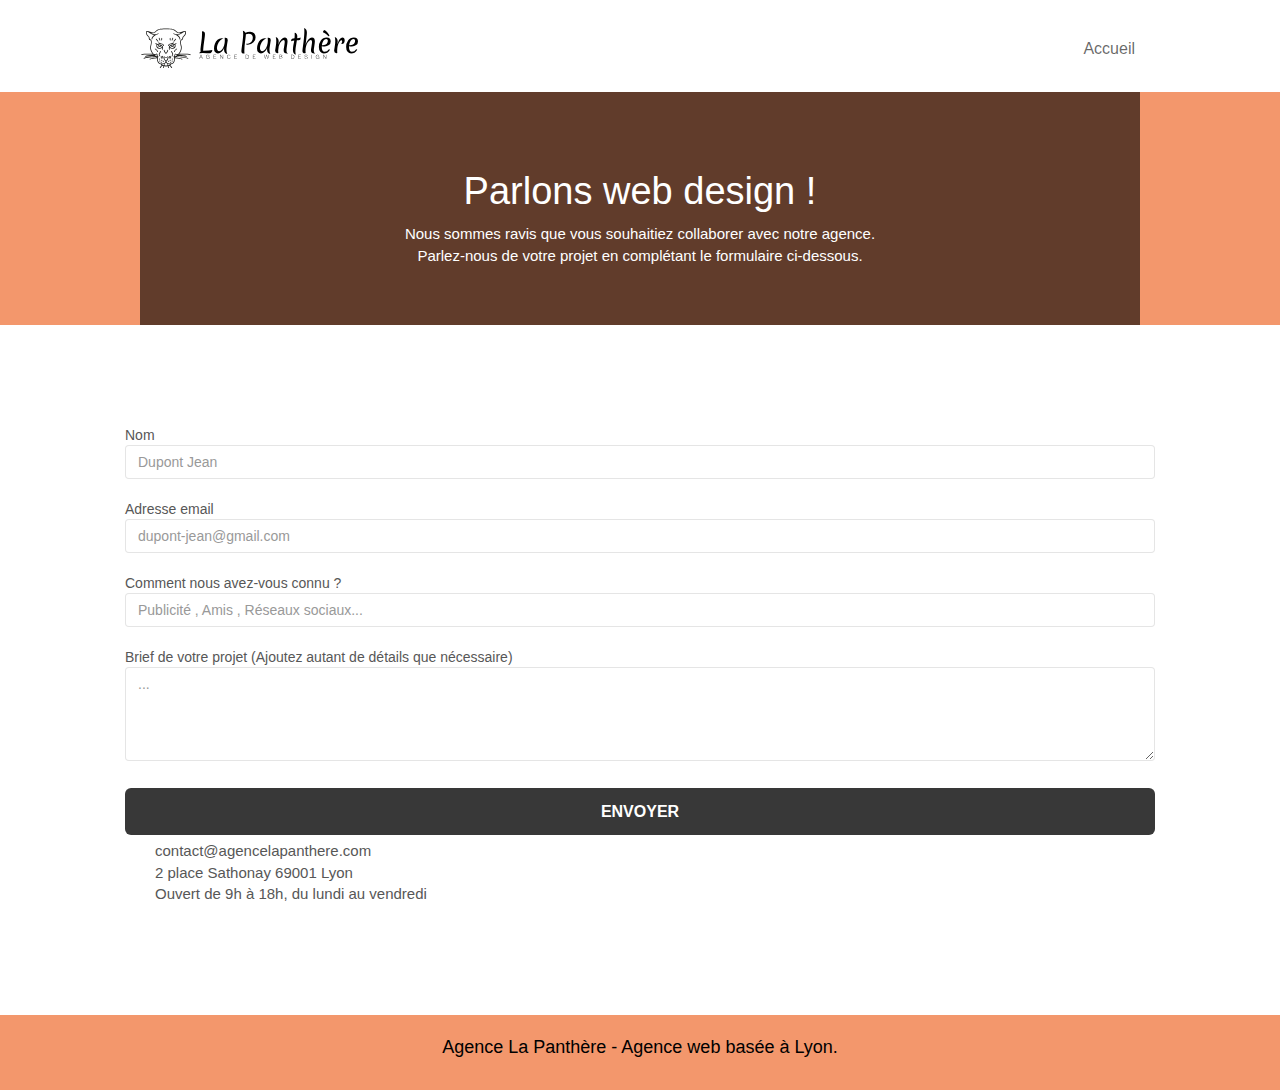
==== commit 4e6986bd: "code minifié" ====
--- a/page2.html
+++ b/page2.html
@@ -7,10 +7,10 @@
     <meta name="viewport" content="width=device-width, initial-scale=1.0, viewport-fit=cover">
     <link rel="shortcut icon" type="image/png" href="favicon.jpg">
     
-	<link rel="stylesheet" href="https://maxcdn.bootstrapcdn.com/bootstrap/3.3.5/css/bootstrap.min.css">
-	<link rel="stylesheet" type="text/css" href="style.css">
-	<link rel="stylesheet" type="text/css" href="./css/font-awesome.css">
-	<link rel="stylesheet" type="text/css" href="./css/et-line.css">
+	<link rel="stylesheet" href="https://maxcdn.bootstrapcdn.com/bootstrap/3.3.5/css/bootstrap.min.css" media="all">
+	<link rel="stylesheet" type="text/css" href="style.css" media="all">
+	<link rel="stylesheet" type="text/css" href="./css/font-awesome.css" media="all">
+	<link rel="stylesheet" type="text/css" href="./css/et-line.css" media="all">
 
     <title>.</title>
 
@@ -124,7 +124,7 @@
 	<div class="container bloc-sm">
 		<div class="row">
 			<div class="col-sm-12">
-				<p class="text-center white text-bcg">
+				<p class="text-center black ">
 					Agence La Panthère - Agence web basée à Lyon.<br>
 				</p>
 			</div>
--- a/style.css
+++ b/style.css
@@ -1,1099 +1 @@
-body {
-    margin: 0;
-    padding: 0;
-    background: #FFF;
-    overflow-x: hidden;
-    -webkit-font-smoothing: antialiased;
-    -moz-osx-font-smoothing: grayscale;
-}
-
-a,
-button {
-    -webkit-transition: all .3s ease-in-out;
-    -o-transition: all .3s ease-in-out;
-    transition: all .3s ease-in-out;
-    outline: none!important;
-}
-
-a:hover {
-    text-decoration: none;
-    cursor: pointer;
-}
-
-#page-loading-blocs-notifaction {
-    position: fixed;
-    top: 0;
-    bottom: 0;
-    width: 100%;
-    z-index: 100000;
-    background: #FFFFFF url("img/pageload-spinner.gif") no-repeat center center;
-}
-
-.bloc {
-    width: 100%;
-    clear: both;
-    background: 50% 50% no-repeat;
-    padding: 0 50px;
-    background-size: cover;
-    position: relative;
-}
-
-.bloc .container {
-    padding-left: 0;
-    padding-right: 0;
-}
-
-.bloc-lg {
-    padding: 100px 50px;
-}
-
-.bloc-md {
-    padding: 50px;
-}
-
-.bloc-sm {
-    padding: 20px 50px;
-}
-
-.bg-center,
-.bg-l-edge,
-.bg-r-edge,
-.bg-t-edge,
-.bg-b-edge,
-.bg-tl-edge,
-.bg-bl-edge,
-.bg-tr-edge,
-.bg-br-edge,
-.bg-repeat {
-    background-size: auto!important;
-}
-
-.bg-repeat {
-    background: repeat;
-}
-
-.bg-t-edge {
-    background: top no-repeat;
-}
-
-.bloc-bg-texture::before {
-    content: "";
-    background-size: 2px 2px;
-    position: absolute;
-    top: 0;
-    bottom: 0;
-    left: 0;
-    right: 0;
-}
-
-.texture-paper::before {
-    background: url("img/texture-paper.png");
-    background-size: 280px 280px;
-}
-
-.b-parallax {
-    background-attachment: fixed;
-}
-
-.d-bloc {
-    color: rgba(255, 255, 255, .7);
-}
-
-.d-bloc button:hover {
-    color: rgba(255, 255, 255, .9);
-}
-
-.d-bloc .icon-round,
-.d-bloc .icon-square,
-.d-bloc .icon-rounded,
-.d-bloc .icon-semi-rounded-a,
-.d-bloc .icon-semi-rounded-b {
-    border-color: rgba(255, 255, 255, .9);
-}
-
-.d-bloc .divider-h span {
-    border-color: rgba(255, 255, 255, .2);
-}
-
-.d-bloc .a-btn,
-.d-bloc .navbar a,
-.d-bloc .navbar-brand,
-.d-bloc a .icon-sm,
-.d-bloc a .icon-md,
-.d-bloc a .icon-lg,
-.d-bloc a .icon-xl,
-.d-bloc h1 a,
-.d-bloc h2 a,
-.d-bloc h3 a,
-.d-bloc h4 a,
-.d-bloc h5 a,
-.d-bloc h6 a,
-.d-bloc p a {
-    color: rgba(255, 255, 255, .6);
-}
-
-.d-bloc .a-btn:hover,
-.d-bloc .navbar a:hover,
-.d-bloc .navbar-brand:hover,
-.d-bloc a:hover .icon-sm,
-.d-bloc a:hover .icon-md,
-.d-bloc a:hover .icon-lg,
-.d-bloc a:hover .icon-xl,
-.d-bloc h1 a:hover,
-.d-bloc h2 a:hover,
-.d-bloc h3 a:hover,
-.d-bloc h4 a:hover,
-.d-bloc h5 a:hover,
-.d-bloc h6 a:hover,
-.d-bloc p a:hover {
-    color: rgba(255, 255, 255, 1);
-}
-
-.d-bloc .navbar-toggle .icon-bar {
-    background: rgba(255, 255, 255, 1);
-}
-
-.d-bloc .btn-wire,
-.d-bloc .btn-wire:hover {
-    color: rgba(255, 255, 255, 1);
-    border-color: rgba(255, 255, 255, 1);
-}
-
-.d-bloc .panel {
-    color: rgba(0, 0, 0, .5);
-}
-
-.d-bloc .panel button:hover {
-    color: rgba(0, 0, 0, .7);
-}
-
-.d-bloc .panel icon {
-    border-color: rgba(0, 0, 0, .7);
-}
-
-.d-bloc .panel .divider-h span {
-    border-color: rgba(0, 0, 0, .1);
-}
-
-.d-bloc .panel .a-btn {
-    color: rgba(0, 0, 0, .6);
-}
-
-.d-bloc .panel .a-btn:hover {
-    color: rgba(0, 0, 0, 1);
-}
-
-.d-bloc .panel .btn-wire,
-.d-bloc .panel .btn-wire:hover {
-    color: rgba(0, 0, 0, .7);
-    border-color: rgba(0, 0, 0, .3);
-}
-
-.d-bloc .panel,
-.l-bloc {
-    color: rgba(0, 0, 0, .5);
-}
-
-.d-bloc .panel button:hover,
-.l-bloc button:hover {
-    color: rgba(0, 0, 0, .7);
-}
-
-.l-bloc .icon-round,
-.l-bloc .icon-square,
-.l-bloc .icon-rounded,
-.l-bloc .icon-semi-rounded-a,
-.l-bloc .icon-semi-rounded-b {
-    border-color: rgba(0, 0, 0, .7);
-}
-
-.d-bloc .panel .divider-h span,
-.l-bloc .divider-h span {
-    border-color: rgba(0, 0, 0, .1);
-}
-
-.d-bloc .panel .a-btn,
-.l-bloc .a-btn,
-.l-bloc .navbar a,
-.l-bloc .navbar-brand,
-.l-bloc a .icon-sm,
-.l-bloc a .icon-md,
-.l-bloc a .icon-lg,
-.l-bloc a .icon-xl,
-.l-bloc h1 a,
-.l-bloc h2 a,
-.l-bloc h3 a,
-.l-bloc h4 a,
-.l-bloc h5 a,
-.l-bloc h6 a,
-.l-bloc p a {
-    color: rgba(0, 0, 0, .6);
-}
-
-.d-bloc .panel .a-btn:hover,
-.l-bloc .a-btn:hover,
-.l-bloc .navbar a:hover,
-.l-bloc .navbar-brand:hover,
-.l-bloc a:hover .icon-sm,
-.l-bloc a:hover .icon-md,
-.l-bloc a:hover .icon-lg,
-.l-bloc a:hover .icon-xl,
-.l-bloc h1 a:hover,
-.l-bloc h2 a:hover,
-.l-bloc h3 a:hover,
-.l-bloc h4 a:hover,
-.l-bloc h5 a:hover,
-.l-bloc h6 a:hover,
-.l-bloc p a:hover {
-    color: rgba(0, 0, 0, 1);
-}
-
-.l-bloc .navbar-toggle .icon-bar {
-    color: rgba(0, 0, 0, .6);
-}
-
-.d-bloc .panel .btn-wire,
-.d-bloc .panel .btn-wire:hover,
-.l-bloc .btn-wire,
-.l-bloc .btn-wire:hover {
-    color: rgba(0, 0, 0, .7);
-    border-color: rgba(0, 0, 0, .3);
-}
-
-.voffset {
-    margin-top: 30px;
-}
-
-.voffset-lg {
-    margin-top: 80px;
-}
-
-.row-no-gutters {
-    margin-right: 0;
-    margin-left: 0;
-}
-
-.row.row-no-gutters > [class^="col-"],
-.row.row-no-gutters > [class*=" col-"] {
-    padding-right: 0;
-    padding-left: 0;
-}
-
-#bloc-1-hero h1 {
-    font-size: 32px;
-}
-
-.navbar {
-    margin-bottom: 0;
-    z-index: 1;
-}
-
-
-.navbar-brand {
-    height: auto;
-    padding: 3px 15px;
-    font-size: 25px;
-    font-weight: normal;
-    font-weight: 600;
-    line-height: 44px;
-}
-
-.navbar-brand img {
-    max-height: 200px;
-    margin: 0 5px 0 0;
-    display: inline;
-}
-
-.navbar-brand img[src$=svg] {
-    min-width: 100px;
-}
-
-.nav-center .navbar-brand img {
-    margin: 0;
-}
-
-.navbar .nav {
-    padding-top: 2px;
-    margin-right: -16px;
-    float: right;
-    z-index: 1;
-}
-
-.nav > li {
-    float: left;
-    margin-top: 4px;
-    font-size: 16px;
-}
-
-.navbar-nav .open .dropdown-menu > li > a {
-    text-align: inherit;
-}
-
-.nav > li a:hover,
-.nav > li a:focus {
-    background: transparent;
-}
-
-.navbar-toggle {
-    margin: 10px 10px 0 0;
-    border: 0px;
-}
-
-.navbar-toggle:hover {
-    background: transparent!important;
-}
-
-.navbar-toggle .icon-bar {
-    background-color: rgba(0, 0, 0, .5);
-    width: 26px;
-}
-
-.nav-invert .navbar .nav {
-    float: left;
-}
-
-.nav-invert .navbar-header,
-.nav-invert .navbar-brand {
-    float: right;
-    position: relative;
-    z-index: 2;
-}
-
-.citation {
-    font-size: 20px;
-    font-style: oblique;
-    color: #636363;
-    text-align: center;
-    
-}
-.nom-citation {
-    font-size: 20px;
-    color: #666666;
-}
-
-
-
-@media (min-width: 768px) {
-    .site-navigation {
-        position: absolute;
-        top: 50%;
-        right: 20px;
-        -ms-transform: translate(0, -50%);
-            transform: translate(0, -50%);
-        -webkit-transform: translateY(-50%);
-    }
-    .nav > li .dropdown-menu a,
-    .nav > li .dropdown-menu a:hover {
-        color: #484848;
-    }
-    .nav-invert .site-navigation {
-        left: 0;
-        right: 0;
-    }
-    .nav-center {
-        text-align: center;
-    }
-    .nav-center .navbar-header {
-        width: 100%;
-    }
-    .nav-center .navbar-header,
-    .nav-center .navbar-brand,
-    .nav-center .nav > li {
-        float: none;
-        display: inline-block;
-    }
-    .nav-center .site-navigation {
-        position: relative;
-        width: 100%;
-        right: 0;
-        margin-right: 0px;
-        margin-top: 20px;
-    }
-    .nav-center.mini-nav .navbar-toggle {
-        float: none;
-        margin: 10px auto 0;
-    }
-}
-
-.nav > li > .dropdown a {
-    background: none!important;
-    display: block;
-    padding: 14px 15px;
-}
-
-nav .caret {
-    margin: 0 5px;
-}
-
-.dropdown-menu .dropdown-menu {
-    top: -8px;
-    left: 100%;
-}
-
-.dropdown-menu .dropmenu-flow-right {
-    top: 100%;
-    left: 0;
-    margin-left: -1px;
-    border-top-left-radius: 0;
-    border-top-right-radius: 0;
-}
-
-.dropdown-menu .dropdown span {
-    border: 4px solid black;
-    border-top-color: transparent;
-    border-right-color: transparent;
-    border-bottom-color: transparent;
-    margin: 6px -5px 0 0!important;
-    float: right;
-}
-
-.mg-md {
-    margin-top: 10px;
-    margin-bottom: 20px;
-}
-
-.mg-lg {
-    margin-top: 10px;
-    margin-bottom: 40px;
-}
-
-.btn {
-    margin: 0 5px 5px 0;
-}
-
-.btn.pull-right {
-    margin: 0 0 5px 5px;
-}
-
-.btn-d,
-.btn-d:hover,
-.btn-d:focus {
-    color: #FFF;
-    background: rgba(0, 0, 0, .3);
-}
-
-button {
-    outline: none!important;
-}
-
-.btn-rd {
-    border-radius: 40px;
-}
-
-.btn-clean {
-    border: 1px solid rgba(0, 0, 0, .08);
-    border-bottom-color: rgba(0, 0, 0, .1);
-    text-shadow: 0 1px 0 rgba(0, 0, 1, .1);
-    -webkit-box-shadow: 0 1px 3px rgba(0, 0, 1, .25), inset 0 1px 0 0 rgba(255, 255, 255, .15);
-            box-shadow: 0 1px 3px rgba(0, 0, 1, .25), inset 0 1px 0 0 rgba(255, 255, 255, .15);
-}
-
-.icon-md {
-    font-size: 30px!important;
-}
-
-.icon-lg {
-    font-size: 60px!important;
-}
-
-.sm-shadow {
-    text-shadow: 0 1px 2px rgba(0, 0, 0, .3);
-}
-
-.panel-sq,
-.panel-sq .panel-heading,
-.panel-sq .panel-footer {
-    border-radius: 0;
-}
-
-.panel-rd {
-    border-radius: 30px;
-}
-
-.panel-rd .panel-heading {
-    border-radius: 29px 29px 0 0;
-}
-
-.panel-rd .panel-footer {
-    border-radius: 0 0 29px 29px;
-}
-
-.form-control {
-    border-color: rgba(0, 0, 0, .1);
-    -webkit-box-shadow: none;
-            box-shadow: none;
-}
-
-.form-label {
-    width: 100%;
-}
-
-.scrollToTop {
-    width: 40px;
-    height: 40px;
-    position: fixed;
-    bottom: 20px;
-    right: 20px;
-    opacity: 0;
-    z-index: 500;
-    -webkit-transition: all .3s ease-in-out;
-    -o-transition: all .3s ease-in-out;
-    transition: all .3s ease-in-out;
-}
-
-.scrollToTop span {
-    margin-top: 6px;
-}
-
-.showScrollTop {
-    font-size: 14px;
-    opacity: 1;
-}
-
-a[data-lightbox] {
-    position: relative;
-    display: block;
-    text-align: center;
-}
-
-a[data-lightbox]:hover::before {
-    content: "+";
-    font-family: "HelveticaNeue-Light", "Helvetica Neue Light", "Helvetica Neue", Helvetica, Arial;
-    font-size: 32px;
-    width: 50px;
-    height: 50px;
-    margin-left: -25px;
-    border-radius: 50%;
-    background: rgba(0, 0, 0, .6);
-    color: #FFF;
-    font-weight: 100;
-    z-index: 1;
-    position: absolute;
-    top: 50%;
-    -ms-transform: translateY(-50%);
-        transform: translateY(-50%);
-    -webkit-transform: translateY(-50%);
-}
-
-a[data-lightbox]:hover img {
-    opacity: 0.6;
-    -webkit-animation-fill-mode: none;
-    animation-fill-mode: none;
-}
-
-#lightbox-modal {
-    display: -webkit-box;
-    display: -ms-flexbox;
-    display: flex;
-    -webkit-box-align: center;
-        -ms-flex-align: center;
-            align-items: center;
-}
-
-#lightbox-modal .modal-dialog {
-    width: 90%;
-    max-width: 900px;
-    margin: 0 auto 0;
-}
-
-#lightbox-modal .modal-dialog img {
-    max-height: 90vh;
-    margin: 0 auto;
-}
-
-.lightbox-caption {
-    padding: 20px;
-    color: #FFF;
-    background: rgba(0, 0, 0, .5);
-    position: absolute;
-    left: 15px;
-    right: 15px;
-    bottom: 5px;
-}
-
-.close-lightbox {
-    color: #FFF;
-    font-size: 30px;
-    position: absolute;
-    top: 20px;
-    right: 20px;
-    z-index: 20;
-    background: rgba(0, 0, 0, .5);
-    border: none;
-    line-height: 30px;
-    padding: 0 9px 5px;
-    opacity: 0.3;
-}
-
-.close-lightbox:hover,
-.next-lightbox:hover,
-.prev-lightbox:hover {
-    opacity: 1.0;
-    color: #FFF;
-}
-
-.next-lightbox,
-.prev-lightbox {
-    font-size: 20px;
-    color: rgba(255, 255, 255, .9);
-    background: rgba(0, 0, 0, .5);
-    -webkit-transition: all .2s ease-in-out;
-    -o-transition: all .2s ease-in-out;
-    transition: all .2s ease-in-out;
-    position: absolute;
-    top: 45%;
-    z-index: 1;
-    opacity: 0.4;
-}
-
-.next-lightbox {
-    padding: 6px 8px 1px 13px;
-    right: 25px;
-}
-
-.prev-lightbox {
-    padding: 6px 13px 1px 10px;
-    left: 25px;
-}
-
-.snapshot-lb .modal-body {
-    padding-bottom: 45px;
-}
-
-.snapshot-lb .lightbox-caption {
-    padding: 0;
-    color: rgba(0, 0, 0, .5);
-    background: none;
-}
-
-h1,
-h2,
-h3,
-h4,
-h5,
-h6,
-p,
-label,
-.btn,
-a {
-    font-family: "helvetica";
-    font-weight: 400;
-    color: #575757;
-}
-
-.container {
-    max-width: 1000px;
-}
-
-.hero-bloc-text {
-    font-size: 38px;
-}
-
-.hero-bloc-text-sub {
-    font-size: 36px;
-}
-
-.statement-bloc-text {
-    line-height: 26px;
-    font-style: italic;
-    font-size: 20px;
-    text-align: center;
-    font-weight: lighter;
-    max-width: 520px;
-    margin: auto auto auto auto;
-}
-
-p {
-    font-size: 15px;
-}
-
-.tight-width-whitespace {
-    max-width: 600px;
-    margin: auto auto auto auto;
-}
-
-.h1 {
-    font-size: 20px;
-    font-family: "Open Sans";
-}
-
-.cta-hero {
-    margin-top: 22px;
-    color: #FFFFFF!important;
-    text-transform: uppercase;
-    padding: 12px 28px 12px 28px;
-    font-size: 16px;
-    font-weight: 700;
-}
-
-.social {
-    max-width: 400px;
-    margin: auto auto auto auto;
-}
-
-h2 {
-    font-size: 22px;
-    line-height: 1.4em;
-}
-
-h3 {
-    font-size: 15px;
-    text-transform: uppercase;
-    font-weight: 700;
-    color: #333333!important;
-}
-
-.med-width-whitespace {
-    max-width: 800px;
-    margin: auto auto auto auto;
-    -webkit-box-shadow: 0px 0px 0px #000000;
-            box-shadow: 0px 0px 0px #000000;
-}
-
-h1 {
-    color: #333333!important;
-}
-
-h4 {
-    color: #333333;
-}
-
-.icons {
-    margin-bottom: 14px;
-    margin-top: 24px;
-}
-
-.white {
-    color: #FFFFFF!important;
-}
-
-.portfolio-thumb {
-    margin-bottom: 24px;
-}
-
-.portfolio-row {
-    margin-bottom: 44px;
-    margin-top: 50px;
-}
-
-.avatar {
-    -webkit-box-shadow: 0px 4px 9px rgba(0, 0, 0, 0.3);
-            box-shadow: 0px 4px 9px rgba(0, 0, 0, 0.3);
-}
-
-.black-background {
-    background-color: rgba(69, 61, 42, 0.7);
-    padding: 40px 40px 40px 40px;
-}
-
-.bold-link {
-    font-weight: 900;
-    text-decoration: underline!important;
-}
-
-.bgc-white {
-    background-color: #FFFFFF;
-}
-.text-bcg {
-    background-color: rgba(0, 0, 0, 0.60) ;
-}
-
-.bgc-dark-slate-blue {
-    background-color: #364577;
-}
-
-.bgc-atomic-tangerine {
-    background-color: #F3976C;
-}
-.bcg-darker {
-    display: block;
-    background-color: #8b553c;
-}
-
-.tc-white {
-    color: #ffffff!important;
-}
-
-.btn-atomic-tangerine:hover {
-    background: #c27956!important;
-    color: #FFFFFF!important;
-}
-
-.btn-color {
-    background-color: #383838;
-}
-
-.ltc-white {
-    color: #FFFFFF!important;
-}
-
-.ltc-white:hover {
-    color: #cccccc!important;
-}
-
-.ltc-atomic-tangerine {
-    color: #F3976C!important;
-}
-
-.ltc-atomic-tangerine:hover {
-    color: #c27956!important;
-}
-
-.icon-dark-slate-blue {
-    color: #364577!important;
-    border-color: #364577!important;
-}
-
-.bg-dots-bg {
-    background-image: url("img/dots-bg.png");
-}
-
-.bg-lines-h2-bg {
-    background-image: url("img/lines-h2-bg.png");
-}
-
-.bg-banniere {
-    background-image: url("img/agence-la-panthere.webp");
-}
-
-.bg-presentation {
-    background-image: url("img/image-de-presentation.webp");
-}
-
-footer p {
-    font-size: 18px;
-    margin-bottom: 1rem;
-}
-
-.flex-center {
-    display: -webkit-box;
-    display: -ms-flexbox;
-    display: flex;
-    -webkit-box-orient: vertical;
-    -webkit-box-direction: normal;
-        -ms-flex-direction: column;
-            flex-direction: column;
-    -webkit-box-pack: center;
-        -ms-flex-pack: center;
-            justify-content: center;
-}
-
-@media (max-width: 1024px) {
-    .bloc {
-        padding-left: 20px;
-        padding-right: 20px;
-    }
-    .bloc.full-width-bloc,
-    .bloc-tile-2.full-width-bloc .container,
-    .bloc-tile-3.full-width-bloc .container,
-    .bloc-tile-4.full-width-bloc .container {
-        padding-left: 0;
-        padding-right: 0;
-    }
-}
-
-@media (max-width: 992px) and (min-width: 768px) {
-    .navbar .nav {
-        max-width: 80%
-    }
-    .nav-center.navbar .nav {
-        max-width: 100%
-    }
-}
-
-@media only screen and (min-device-width: 768px) and (max-device-width: 1024px) and (orientation: landscape) {
-    .b-parallax {
-        background-attachment: scroll;
-    }
-}
-
-@media only screen and (min-device-width: 1024px) and (max-device-width: 1366px) and (-webkit-min-device-pixel-ratio: 1.5) {
-    .b-parallax {
-        background-attachment: scroll;
-    }
-}
-
-@media (max-width: 991px) {
-    .container {
-        width: 85%;
-    }
-    .b-parallax {
-        background-attachment: scroll;
-    }
-    .page-container,
-    #hero-bloc {
-        overflow-x: hidden;
-        position: relative;
-    }
-    .bloc {
-        padding-left: constant(safe-area-inset-left);
-        padding-right: constant(safe-area-inset-right);
-    }
-    .bloc-group,
-    .bloc-group .bloc {
-        display: block;
-        width: 100%;
-    }
-    .bloc-fill-screen .fill-bloc-top-edge,
-    .bloc-fill-screen .fill-bloc-bottom-edge {
-        padding: 0 20px;
-        padding-left: constant(safe-area-inset-left);
-        padding-right: constant(safe-area-inset-right);
-    }
-}
-
-@media (max-width: 767px) {
-    .page-container {
-        overflow-x: hidden;
-        position: relative;
-    }
-    h1,
-    h2,
-    h3,
-    h4,
-    h5,
-    h6,
-    p,
-    #disqus_thread {
-        padding-left: 10px!important;
-        padding-right: 10px!important;
-    }
-    .b-parallax {
-        background-attachment: scroll;
-    }
-    .navbar .nav {
-        padding-top: 0;
-        border-top: 1px solid rgba(0, 0, 0, .2);
-        float: none!important;
-    }
-    .navbar.row {
-        margin-left: 0;
-        margin-right: 0;
-    }
-    .site-navigation {
-        position: inherit;
-        transform: none;
-        -webkit-transform: none;
-        -ms-transform: none;
-    }
-    .nav > li {
-        margin-top: 0;
-        border-bottom: 1px solid rgba(0, 0, 0, .1);
-        background: rgba(0, 0, 0, .05);
-        text-align: left;
-        padding-left: 15px;
-        width: 100%;
-    }
-    .nav > li:hover {
-        background: rgba(0, 0, 0, .08);
-    }
-    .dropdown .dropdown a .caret {
-        float: none;
-        margin: 5px 0 0 10px!important;
-        border: 4px solid black;
-        border-bottom-color: transparent;
-        border-right-color: transparent;
-        border-left-color: transparent;
-    }
-    #hero-bloc .navbar .nav {
-        background: rgba(0, 0, 0, .8);
-    }
-    #hero-bloc .navbar .nav a {
-        color: rgba(255, 255, 255, .6);
-    }
-    .hero {
-        padding: 50px 0;
-    }
-    .hero-nav {
-        left: -1px;
-        right: -1px;
-    }
-    .navbar-collapse {
-        padding: 0;
-        overflow-x: hidden;
-        -webkit-box-shadow: none;
-        box-shadow: none;
-    }
-    .navbar-brand img {
-        max-height: 40px;
-        width: auto;
-    }
-    .nav-invert .navbar-header {
-        float: none;
-        width: 100%;
-    }
-    .nav-invert .navbar-toggle {
-        float: left;
-        margin-left: 10px;
-    }
-    .bloc {
-        padding-left: 0;
-        padding-right: 0;
-    }
-    .bloc-xxl,
-    .bloc-xl,
-    .bloc-lg {
-        padding: 40px 0;
-    }
-    .bloc-sm,
-    .bloc-md {
-        padding-left: 0;
-        padding-right: 0;
-    }
-    .bloc-tile-2 .container,
-    .bloc-tile-3 .container,
-    .bloc-tile-4 .container,
-    .bloc-fill-screen .fill-bloc-top-edge,
-    .bloc-fill-screen .fill-bloc-bottom-edge {
-        padding-left: 0;
-        padding-right: 0;
-    }
-    .a-block {
-        padding: 0 10px;
-    }
-    .btn-dwn {
-        display: none;
-    }
-    .voffset {
-        margin-top: 5px;
-    }
-    .voffset-md {
-        margin-top: 20px;
-    }
-    .voffset-lg {
-        margin-top: 30px;
-    }
-    form {
-        padding: 5px;
-    }
-    .close-lightbox {
-        display: inline-block;
-    }
-    .blocsapp-device-iphone5 {
-        background-size: 216px 425px;
-        padding-top: 60px;
-        width: 216px;
-        height: 425px;
-    }
-    .blocsapp-device-iphone5 img {
-        width: 180px;
-        height: 320px;
-    }
-    .lightbox-caption {
-        bottom: -8px;
-    }
-    
-}
-
-@media (max-width: 400px) {
-    .bloc {
-        padding-left: 0;
-        padding-right: 0;
-    }
-}
-
-@media (max-width: 767px) {
-    .bloc-mob-center-text {
-        text-align: center;
-    }
-}+body{margin:0;padding:0;background:#FFF;overflow-x:hidden;-webkit-font-smoothing:antialiased;-moz-osx-font-smoothing:grayscale}a,button{-webkit-transition:all .3s ease-in-out;-o-transition:all .3s ease-in-out;transition:all .3s ease-in-out;outline:none !important}a:hover{text-decoration:none;cursor:pointer}#page-loading-blocs-notifaction{position:fixed;top:0;bottom:0;width:100%;z-index:100000;background:#fff url("img/pageload-spinner.gif") no-repeat center center}.bloc{width:100%;clear:both;background:50% 50% no-repeat;padding:0 50px;background-size:cover;position:relative}.bloc .container{padding-left:0;padding-right:0}.bloc-lg{padding:100px 50px}.bloc-md{padding:50px}.bloc-sm{padding:20px 50px}.bg-center,.bg-l-edge,.bg-r-edge,.bg-t-edge,.bg-b-edge,.bg-tl-edge,.bg-bl-edge,.bg-tr-edge,.bg-br-edge,.bg-repeat{background-size:auto !important}.bg-repeat{background:repeat}.bg-t-edge{background:top no-repeat}.bloc-bg-texture::before{content:"";background-size:2px 2px;position:absolute;top:0;bottom:0;left:0;right:0}.texture-paper::before{background:url("img/texture-paper.webp");background-size:280px 280px}.b-parallax{background-attachment:fixed}.d-bloc{color:rgba(255,255,255,.7)}.d-bloc button:hover{color:rgba(255,255,255,.9)}.d-bloc .icon-round,.d-bloc .icon-square,.d-bloc .icon-rounded,.d-bloc .icon-semi-rounded-a,.d-bloc .icon-semi-rounded-b{border-color:rgba(255,255,255,.9)}.d-bloc .divider-h span{border-color:rgba(255,255,255,.2)}.d-bloc .a-btn,.d-bloc .navbar a,.d-bloc .navbar-brand,.d-bloc a .icon-sm,.d-bloc a .icon-md,.d-bloc a .icon-lg,.d-bloc a .icon-xl,.d-bloc h1 a,.d-bloc h2 a,.d-bloc h3 a,.d-bloc h4 a,.d-bloc h5 a,.d-bloc h6 a,.d-bloc p a{color:rgba(255,255,255,.6)}.d-bloc .a-btn:hover,.d-bloc .navbar a:hover,.d-bloc .navbar-brand:hover,.d-bloc a:hover .icon-sm,.d-bloc a:hover .icon-md,.d-bloc a:hover .icon-lg,.d-bloc a:hover .icon-xl,.d-bloc h1 a:hover,.d-bloc h2 a:hover,.d-bloc h3 a:hover,.d-bloc h4 a:hover,.d-bloc h5 a:hover,.d-bloc h6 a:hover,.d-bloc p a:hover{color:rgba(255,255,255,1)}.d-bloc .navbar-toggle .icon-bar{background:rgba(255,255,255,1)}.d-bloc .btn-wire,.d-bloc .btn-wire:hover{color:rgba(255,255,255,1);border-color:rgba(255,255,255,1)}.d-bloc .panel{color:rgba(0,0,0,.5)}.d-bloc .panel button:hover{color:rgba(0,0,0,.7)}.d-bloc .panel icon{border-color:rgba(0,0,0,.7)}.d-bloc .panel .divider-h span{border-color:rgba(0,0,0,.1)}.d-bloc .panel .a-btn{color:rgba(0,0,0,.6)}.d-bloc .panel .a-btn:hover{color:rgba(0,0,0,1)}.d-bloc .panel .btn-wire,.d-bloc .panel .btn-wire:hover{color:rgba(0,0,0,.7);border-color:rgba(0,0,0,.3)}.d-bloc .panel,.l-bloc{color:rgba(0,0,0,.5)}.d-bloc .panel button:hover,.l-bloc button:hover{color:rgba(0,0,0,.7)}.l-bloc .icon-round,.l-bloc .icon-square,.l-bloc .icon-rounded,.l-bloc .icon-semi-rounded-a,.l-bloc .icon-semi-rounded-b{border-color:rgba(0,0,0,.7)}.d-bloc .panel .divider-h span,.l-bloc .divider-h span{border-color:rgba(0,0,0,.1)}.d-bloc .panel .a-btn,.l-bloc .a-btn,.l-bloc .navbar a,.l-bloc .navbar-brand,.l-bloc a .icon-sm,.l-bloc a .icon-md,.l-bloc a .icon-lg,.l-bloc a .icon-xl,.l-bloc h1 a,.l-bloc h2 a,.l-bloc h3 a,.l-bloc h4 a,.l-bloc h5 a,.l-bloc h6 a,.l-bloc p a{color:rgba(0,0,0,.6)}.d-bloc .panel .a-btn:hover,.l-bloc .a-btn:hover,.l-bloc .navbar a:hover,.l-bloc .navbar-brand:hover,.l-bloc a:hover .icon-sm,.l-bloc a:hover .icon-md,.l-bloc a:hover .icon-lg,.l-bloc a:hover .icon-xl,.l-bloc h1 a:hover,.l-bloc h2 a:hover,.l-bloc h3 a:hover,.l-bloc h4 a:hover,.l-bloc h5 a:hover,.l-bloc h6 a:hover,.l-bloc p a:hover{color:rgba(0,0,0,1)}.l-bloc .navbar-toggle .icon-bar{color:rgba(0,0,0,.6)}.d-bloc .panel .btn-wire,.d-bloc .panel .btn-wire:hover,.l-bloc .btn-wire,.l-bloc .btn-wire:hover{color:rgba(0,0,0,.7);border-color:rgba(0,0,0,.3)}.voffset{margin-top:30px}.voffset-lg{margin-top:80px}.row-no-gutters{margin-right:0;margin-left:0}.row.row-no-gutters>[class^="col-"],.row.row-no-gutters>[class*=" col-"]{padding-right:0;padding-left:0}#bloc-1-hero h1{font-size:32px}.navbar{margin-bottom:0;z-index:1}.navbar-brand{height:auto;padding:3px 15px;font-size:25px;font-weight:normal;font-weight:600;line-height:44px}.navbar-brand img{max-height:200px;margin:0 5px 0 0;display:inline}.navbar-brand img[src$=svg]{min-width:100px}.nav-center .navbar-brand img{margin:0}.navbar .nav{padding-top:2px;margin-right:-16px;float:right;z-index:1}.nav>li{float:left;margin-top:4px;font-size:16px}.navbar-nav .open .dropdown-menu>li>a{text-align:inherit}.nav>li a:hover,.nav>li a:focus{background:transparent}.navbar-toggle{margin:10px 10px 0 0;border:0}.navbar-toggle:hover{background:transparent !important}.navbar-toggle .icon-bar{background-color:rgba(0,0,0,.5);width:26px}.nav-invert .navbar .nav{float:left}.nav-invert .navbar-header,.nav-invert .navbar-brand{float:right;position:relative;z-index:2}.citation{font-size:20px;font-style:oblique;color:#636363;text-align:center}.nom-citation{font-size:20px;color:#666}@media(min-width:768px){.site-navigation{position:absolute;top:50%;right:20px;-ms-transform:translate(0,-50%);transform:translate(0,-50%);-webkit-transform:translateY(-50%)}.nav>li .dropdown-menu a,.nav>li .dropdown-menu a:hover{color:#484848}.nav-invert .site-navigation{left:0;right:0}.nav-center{text-align:center}.nav-center .navbar-header{width:100%}.nav-center .navbar-header,.nav-center .navbar-brand,.nav-center .nav>li{float:none;display:inline-block}.nav-center .site-navigation{position:relative;width:100%;right:0;margin-right:0;margin-top:20px}.nav-center.mini-nav .navbar-toggle{float:none;margin:10px auto 0}}.nav>li>.dropdown a{background:none !important;display:block;padding:14px 15px}nav .caret{margin:0 5px}.dropdown-menu .dropdown-menu{top:-8px;left:100%}.dropdown-menu .dropmenu-flow-right{top:100%;left:0;margin-left:-1px;border-top-left-radius:0;border-top-right-radius:0}.dropdown-menu .dropdown span{border:4px solid black;border-top-color:transparent;border-right-color:transparent;border-bottom-color:transparent;margin:6px -5px 0 0 !important;float:right}.mg-md{margin-top:10px;margin-bottom:20px}.mg-lg{margin-top:10px;margin-bottom:40px}.btn{margin:0 5px 5px 0}.btn.pull-right{margin:0 0 5px 5px}.btn-d,.btn-d:hover,.btn-d:focus{color:#FFF;background:rgba(0,0,0,.3)}button{outline:none !important}.btn-rd{border-radius:40px}.btn-clean{border:1px solid rgba(0,0,0,.08);border-bottom-color:rgba(0,0,0,.1);text-shadow:0 1px 0 rgba(0,0,1,.1);-webkit-box-shadow:0 1px 3px rgba(0,0,1,.25),inset 0 1px 0 0 rgba(255,255,255,.15);box-shadow:0 1px 3px rgba(0,0,1,.25),inset 0 1px 0 0 rgba(255,255,255,.15)}.icon-md{font-size:30px !important}.icon-lg{font-size:60px !important}.sm-shadow{text-shadow:0 1px 2px rgba(0,0,0,.3)}.panel-sq,.panel-sq .panel-heading,.panel-sq .panel-footer{border-radius:0}.panel-rd{border-radius:30px}.panel-rd .panel-heading{border-radius:29px 29px 0 0}.panel-rd .panel-footer{border-radius:0 0 29px 29px}.form-control{border-color:rgba(0,0,0,.1);-webkit-box-shadow:none;box-shadow:none}.form-label{width:100%}.scrollToTop{width:40px;height:40px;position:fixed;bottom:20px;right:20px;opacity:0;z-index:500;-webkit-transition:all .3s ease-in-out;-o-transition:all .3s ease-in-out;transition:all .3s ease-in-out}.scrollToTop span{margin-top:6px}.showScrollTop{font-size:14px;opacity:1}a[data-lightbox]{position:relative;display:block;text-align:center}a[data-lightbox]:hover::before{content:"+";font-family:"HelveticaNeue-Light","Helvetica Neue Light","Helvetica Neue",Helvetica,Arial;font-size:32px;width:50px;height:50px;margin-left:-25px;border-radius:50%;background:rgba(0,0,0,.6);color:#FFF;font-weight:100;z-index:1;position:absolute;top:50%;-ms-transform:translateY(-50%);transform:translateY(-50%);-webkit-transform:translateY(-50%)}a[data-lightbox]:hover img{opacity:.6;-webkit-animation-fill-mode:none;animation-fill-mode:none}#lightbox-modal{display:-webkit-box;display:-ms-flexbox;display:flex;-webkit-box-align:center;-ms-flex-align:center;align-items:center}#lightbox-modal .modal-dialog{width:90%;max-width:900px;margin:0 auto 0}#lightbox-modal .modal-dialog img{max-height:90vh;margin:0 auto}.lightbox-caption{padding:20px;color:#FFF;background:rgba(0,0,0,.5);position:absolute;left:15px;right:15px;bottom:5px}.close-lightbox{color:#FFF;font-size:30px;position:absolute;top:20px;right:20px;z-index:20;background:rgba(0,0,0,.5);border:0;line-height:30px;padding:0 9px 5px;opacity:.3}.close-lightbox:hover,.next-lightbox:hover,.prev-lightbox:hover{opacity:1.0;color:#FFF}.next-lightbox,.prev-lightbox{font-size:20px;color:rgba(255,255,255,.9);background:rgba(0,0,0,.5);-webkit-transition:all .2s ease-in-out;-o-transition:all .2s ease-in-out;transition:all .2s ease-in-out;position:absolute;top:45%;z-index:1;opacity:.4}.next-lightbox{padding:6px 8px 1px 13px;right:25px}.prev-lightbox{padding:6px 13px 1px 10px;left:25px}.snapshot-lb .modal-body{padding-bottom:45px}.snapshot-lb .lightbox-caption{padding:0;color:rgba(0,0,0,.5);background:0}h1,h2,h3,h4,h5,h6,p,label,.btn,a{font-family:"helvetica";font-weight:400;color:#575757}.container{max-width:1000px}.hero-bloc-text{font-size:38px}.hero-bloc-text-sub{font-size:36px}.statement-bloc-text{line-height:26px;font-style:italic;font-size:20px;text-align:center;font-weight:lighter;max-width:520px;margin:auto auto auto auto}p{font-size:15px}.tight-width-whitespace{max-width:600px;margin:auto auto auto auto}.h1{font-size:20px;font-family:"Open Sans"}.cta-hero{margin-top:22px;color:#fff !important;text-transform:uppercase;padding:12px 28px 12px 28px;font-size:16px;font-weight:700}.social{max-width:400px;margin:auto auto auto auto}h2{font-size:22px;line-height:1.4em}h3{font-size:15px;text-transform:uppercase;font-weight:700;color:#333 !important}.med-width-whitespace{max-width:800px;margin:auto auto auto auto;-webkit-box-shadow:0 0 0 #000;box-shadow:0 0 0 #000}h1{color:#333 !important}h4{color:#333}.icons{margin-bottom:14px;margin-top:24px}.white{color:#fff !important}.portfolio-thumb{margin-bottom:24px}.portfolio-row{margin-bottom:44px;margin-top:50px}.avatar{-webkit-box-shadow:0 4px 9px rgba(0,0,0,0.3);box-shadow:0 4px 9px rgba(0,0,0,0.3)}.black-background{background-color:rgba(69,61,42,0.7);padding:40px 40px 40px 40px}.bold-link{font-weight:900;text-decoration:underline !important}.bgc-white{background-color:#fff}.text-bcg{padding:5%;background-color:rgba(0,0,0,0.60)}.black{color:black}.bgc-dark-slate-blue{background-color:#364577}.bgc-atomic-tangerine{background-color:#f3976c}.bcg-darker{display:block;background-color:#8b553c}.tc-white{color:#fff !important}.btn-atomic-tangerine:hover{background:#c27956 !important;color:#fff !important}.btn-color{background-color:#383838}.ltc-white{color:#fff !important}.ltc-white:hover{color:#ccc !important}.ltc-atomic-tangerine{color:#f3976c !important}.ltc-atomic-tangerine:hover{color:#c27956 !important}.icon-dark-slate-blue{color:#364577 !important;border-color:#364577 !important}.bg-dots-bg{background-image:url("img/dots-bg.webp")}.bg-lines-h2-bg{background-image:url("img/lines-h2-bg.webp")}.bg-banniere{background-image:url("img/agence-la-panthere.webp")}.bg-presentation{background-image:url("img/image-de-presentation.webp")}footer p{font-size:18px;margin-bottom:1rem}.flex-center{display:-webkit-box;display:-ms-flexbox;display:flex;-webkit-box-orient:vertical;-webkit-box-direction:normal;-ms-flex-direction:column;flex-direction:column;-webkit-box-pack:center;-ms-flex-pack:center;justify-content:center}@media(max-width:1024px){.bloc{padding-left:20px;padding-right:20px}.bloc.full-width-bloc,.bloc-tile-2.full-width-bloc .container,.bloc-tile-3.full-width-bloc .container,.bloc-tile-4.full-width-bloc .container{padding-left:0;padding-right:0}}@media(max-width:992px) and (min-width:768px){.navbar .nav{max-width:80%}.nav-center.navbar .nav{max-width:100%}}@media only screen and (min-device-width:768px) and (max-device-width:1024px) and (orientation:landscape){.b-parallax{background-attachment:scroll}}@media only screen and (min-device-width:1024px) and (max-device-width:1366px) and (-webkit-min-device-pixel-ratio:1.5){.b-parallax{background-attachment:scroll}}@media(max-width:991px){.container{width:85%}.b-parallax{background-attachment:scroll}.page-container,#hero-bloc{overflow-x:hidden;position:relative}.bloc{padding-left:constant(safe-area-inset-left);padding-right:constant(safe-area-inset-right)}.bloc-group,.bloc-group .bloc{display:block;width:100%}.bloc-fill-screen .fill-bloc-top-edge,.bloc-fill-screen .fill-bloc-bottom-edge{padding:0 20px;padding-left:constant(safe-area-inset-left);padding-right:constant(safe-area-inset-right)}}@media(max-width:767px){.page-container{overflow-x:hidden;position:relative}h1,h2,h3,h4,h5,h6,p,#disqus_thread{padding-left:10px !important;padding-right:10px !important}.b-parallax{background-attachment:scroll}.navbar .nav{padding-top:0;border-top:1px solid rgba(0,0,0,.2);float:none !important}.navbar.row{margin-left:0;margin-right:0}.site-navigation{position:inherit;transform:none;-webkit-transform:none;-ms-transform:none}.nav>li{margin-top:0;border-bottom:1px solid rgba(0,0,0,.1);background:rgba(0,0,0,.05);text-align:left;padding-left:15px;width:100%}.nav>li:hover{background:rgba(0,0,0,.08)}.dropdown .dropdown a .caret{float:none;margin:5px 0 0 10px !important;border:4px solid black;border-bottom-color:transparent;border-right-color:transparent;border-left-color:transparent}#hero-bloc .navbar .nav{background:rgba(0,0,0,.8)}#hero-bloc .navbar .nav a{color:rgba(255,255,255,.6)}.hero{padding:50px 0}.hero-nav{left:-1px;right:-1px}.navbar-collapse{padding:0;overflow-x:hidden;-webkit-box-shadow:none;box-shadow:none}.navbar-brand img{max-height:40px;width:auto}.nav-invert .navbar-header{float:none;width:100%}.nav-invert .navbar-toggle{float:left;margin-left:10px}.bloc{padding-left:0;padding-right:0}.bloc-xxl,.bloc-xl,.bloc-lg{padding:40px 0}.bloc-sm,.bloc-md{padding-left:0;padding-right:0}.bloc-tile-2 .container,.bloc-tile-3 .container,.bloc-tile-4 .container,.bloc-fill-screen .fill-bloc-top-edge,.bloc-fill-screen .fill-bloc-bottom-edge{padding-left:0;padding-right:0}.a-block{padding:0 10px}.btn-dwn{display:none}.voffset{margin-top:5px}.voffset-md{margin-top:20px}.voffset-lg{margin-top:30px}form{padding:5px}.close-lightbox{display:inline-block}.blocsapp-device-iphone5{background-size:216px 425px;padding-top:60px;width:216px;height:425px}.blocsapp-device-iphone5 img{width:180px;height:320px}.lightbox-caption{bottom:-8px}}@media(max-width:400px){.bloc{padding-left:0;padding-right:0}}@media(max-width:767px){.bloc-mob-center-text{text-align:center}}--- a/css/et-line.css
+++ b/css/et-line.css
@@ -1,519 +1 @@
-@font-face {
-    font-family: et-line;
-    src: url(../fonts/et-line.eot);
-    src: url(../fonts/et-line.eot?#iefix) format('embedded-opentype'), url(../fonts/et-line.woff) format('woff'), url(../fonts/et-line.ttf) format('truetype'), url(../fonts/et-line.svg#et-line) format('svg');
-    font-weight: 400;
-    font-style: normal
-}
-
-.et-icon-adjustments,
-.et-icon-alarmclock,
-.et-icon-anchor,
-.et-icon-aperture,
-.et-icon-attachment,
-.et-icon-bargraph,
-.et-icon-basket,
-.et-icon-beaker,
-.et-icon-bike,
-.et-icon-book-open,
-.et-icon-briefcase,
-.et-icon-browser,
-.et-icon-calendar,
-.et-icon-camera,
-.et-icon-caution,
-.et-icon-chat,
-.et-icon-circle-compass,
-.et-icon-clipboard,
-.et-icon-clock,
-.et-icon-cloud,
-.et-icon-compass,
-.et-icon-desktop,
-.et-icon-dial,
-.et-icon-document,
-.et-icon-documents,
-.et-icon-download,
-.et-icon-dribbble,
-.et-icon-edit,
-.et-icon-envelope,
-.et-icon-expand,
-.et-icon-facebook,
-.et-icon-flag,
-.et-icon-focus,
-.et-icon-gears,
-.et-icon-genius,
-.et-icon-gift,
-.et-icon-global,
-.et-icon-globe,
-.et-icon-googleplus,
-.et-icon-grid,
-.et-icon-happy,
-.et-icon-hazardous,
-.et-icon-heart,
-.et-icon-hotairballoon,
-.et-icon-hourglass,
-.et-icon-key,
-.et-icon-laptop,
-.et-icon-layers,
-.et-icon-lifesaver,
-.et-icon-lightbulb,
-.et-icon-linegraph,
-.et-icon-linkedin,
-.et-icon-lock,
-.et-icon-magnifying-glass,
-.et-icon-map,
-.et-icon-map-pin,
-.et-icon-megaphone,
-.et-icon-mic,
-.et-icon-mobile,
-.et-icon-newspaper,
-.et-icon-notebook,
-.et-icon-paintbrush,
-.et-icon-paperclip,
-.et-icon-pencil,
-.et-icon-phone,
-.et-icon-picture,
-.et-icon-pictures,
-.et-icon-piechart,
-.et-icon-presentation,
-.et-icon-pricetags,
-.et-icon-printer,
-.et-icon-profile-female,
-.et-icon-profile-male,
-.et-icon-puzzle,
-.et-icon-quote,
-.et-icon-recycle,
-.et-icon-refresh,
-.et-icon-ribbon,
-.et-icon-rss,
-.et-icon-sad,
-.et-icon-scissors,
-.et-icon-scope,
-.et-icon-search,
-.et-icon-shield,
-.et-icon-speedometer,
-.et-icon-strategy,
-.et-icon-streetsign,
-.et-icon-tablet,
-.et-icon-target,
-.et-icon-telescope,
-.et-icon-toolbox,
-.et-icon-tools,
-.et-icon-tools-2,
-.et-icon-trophy,
-.et-icon-tumblr,
-.et-icon-twitter,
-.et-icon-upload,
-.et-icon-video,
-.et-icon-wallet,
-.et-icon-wine {
-    font-family: et-line;
-    speak: none;
-    font-style: normal;
-    font-weight: 400;
-    font-variant: normal;
-    text-transform: none;
-    line-height: 1;
-    -webkit-font-smoothing: antialiased;
-    -moz-osx-font-smoothing: grayscale;
-    display: inline-block
-}
-
-.et-icon-mobile:before {
-    content: "\e000"
-}
-
-.et-icon-laptop:before {
-    content: "\e001"
-}
-
-.et-icon-desktop:before {
-    content: "\e002"
-}
-
-.et-icon-tablet:before {
-    content: "\e003"
-}
-
-.et-icon-phone:before {
-    content: "\e004"
-}
-
-.et-icon-document:before {
-    content: "\e005"
-}
-
-.et-icon-documents:before {
-    content: "\e006"
-}
-
-.et-icon-search:before {
-    content: "\e007"
-}
-
-.et-icon-clipboard:before {
-    content: "\e008"
-}
-
-.et-icon-newspaper:before {
-    content: "\e009"
-}
-
-.et-icon-notebook:before {
-    content: "\e00a"
-}
-
-.et-icon-book-open:before {
-    content: "\e00b"
-}
-
-.et-icon-browser:before {
-    content: "\e00c"
-}
-
-.et-icon-calendar:before {
-    content: "\e00d"
-}
-
-.et-icon-presentation:before {
-    content: "\e00e"
-}
-
-.et-icon-picture:before {
-    content: "\e00f"
-}
-
-.et-icon-pictures:before {
-    content: "\e010"
-}
-
-.et-icon-video:before {
-    content: "\e011"
-}
-
-.et-icon-camera:before {
-    content: "\e012"
-}
-
-.et-icon-printer:before {
-    content: "\e013"
-}
-
-.et-icon-toolbox:before {
-    content: "\e014"
-}
-
-.et-icon-briefcase:before {
-    content: "\e015"
-}
-
-.et-icon-wallet:before {
-    content: "\e016"
-}
-
-.et-icon-gift:before {
-    content: "\e017"
-}
-
-.et-icon-bargraph:before {
-    content: "\e018"
-}
-
-.et-icon-grid:before {
-    content: "\e019"
-}
-
-.et-icon-expand:before {
-    content: "\e01a"
-}
-
-.et-icon-focus:before {
-    content: "\e01b"
-}
-
-.et-icon-edit:before {
-    content: "\e01c"
-}
-
-.et-icon-adjustments:before {
-    content: "\e01d"
-}
-
-.et-icon-ribbon:before {
-    content: "\e01e"
-}
-
-.et-icon-hourglass:before {
-    content: "\e01f"
-}
-
-.et-icon-lock:before {
-    content: "\e020"
-}
-
-.et-icon-megaphone:before {
-    content: "\e021"
-}
-
-.et-icon-shield:before {
-    content: "\e022"
-}
-
-.et-icon-trophy:before {
-    content: "\e023"
-}
-
-.et-icon-flag:before {
-    content: "\e024"
-}
-
-.et-icon-map:before {
-    content: "\e025"
-}
-
-.et-icon-puzzle:before {
-    content: "\e026"
-}
-
-.et-icon-basket:before {
-    content: "\e027"
-}
-
-.et-icon-envelope:before {
-    content: "\e028"
-}
-
-.et-icon-streetsign:before {
-    content: "\e029"
-}
-
-.et-icon-telescope:before {
-    content: "\e02a"
-}
-
-.et-icon-gears:before {
-    content: "\e02b"
-}
-
-.et-icon-key:before {
-    content: "\e02c"
-}
-
-.et-icon-paperclip:before {
-    content: "\e02d"
-}
-
-.et-icon-attachment:before {
-    content: "\e02e"
-}
-
-.et-icon-pricetags:before {
-    content: "\e02f"
-}
-
-.et-icon-lightbulb:before {
-    content: "\e030"
-}
-
-.et-icon-layers:before {
-    content: "\e031"
-}
-
-.et-icon-pencil:before {
-    content: "\e032"
-}
-
-.et-icon-tools:before {
-    content: "\e033"
-}
-
-.et-icon-tools-2:before {
-    content: "\e034"
-}
-
-.et-icon-scissors:before {
-    content: "\e035"
-}
-
-.et-icon-paintbrush:before {
-    content: "\e036"
-}
-
-.et-icon-magnifying-glass:before {
-    content: "\e037"
-}
-
-.et-icon-circle-compass:before {
-    content: "\e038"
-}
-
-.et-icon-linegraph:before {
-    content: "\e039"
-}
-
-.et-icon-mic:before {
-    content: "\e03a"
-}
-
-.et-icon-strategy:before {
-    content: "\e03b"
-}
-
-.et-icon-beaker:before {
-    content: "\e03c"
-}
-
-.et-icon-caution:before {
-    content: "\e03d"
-}
-
-.et-icon-recycle:before {
-    content: "\e03e"
-}
-
-.et-icon-anchor:before {
-    content: "\e03f"
-}
-
-.et-icon-profile-male:before {
-    content: "\e040"
-}
-
-.et-icon-profile-female:before {
-    content: "\e041"
-}
-
-.et-icon-bike:before {
-    content: "\e042"
-}
-
-.et-icon-wine:before {
-    content: "\e043"
-}
-
-.et-icon-hotairballoon:before {
-    content: "\e044"
-}
-
-.et-icon-globe:before {
-    content: "\e045"
-}
-
-.et-icon-genius:before {
-    content: "\e046"
-}
-
-.et-icon-map-pin:before {
-    content: "\e047"
-}
-
-.et-icon-dial:before {
-    content: "\e048"
-}
-
-.et-icon-chat:before {
-    content: "\e049"
-}
-
-.et-icon-heart:before {
-    content: "\e04a"
-}
-
-.et-icon-cloud:before {
-    content: "\e04b"
-}
-
-.et-icon-upload:before {
-    content: "\e04c"
-}
-
-.et-icon-download:before {
-    content: "\e04d"
-}
-
-.et-icon-target:before {
-    content: "\e04e"
-}
-
-.et-icon-hazardous:before {
-    content: "\e04f"
-}
-
-.et-icon-piechart:before {
-    content: "\e050"
-}
-
-.et-icon-speedometer:before {
-    content: "\e051"
-}
-
-.et-icon-global:before {
-    content: "\e052"
-}
-
-.et-icon-compass:before {
-    content: "\e053"
-}
-
-.et-icon-lifesaver:before {
-    content: "\e054"
-}
-
-.et-icon-clock:before {
-    content: "\e055"
-}
-
-.et-icon-aperture:before {
-    content: "\e056"
-}
-
-.et-icon-quote:before {
-    content: "\e057"
-}
-
-.et-icon-scope:before {
-    content: "\e058"
-}
-
-.et-icon-alarmclock:before {
-    content: "\e059"
-}
-
-.et-icon-refresh:before {
-    content: "\e05a"
-}
-
-.et-icon-happy:before {
-    content: "\e05b"
-}
-
-.et-icon-sad:before {
-    content: "\e05c"
-}
-
-.et-icon-facebook:before {
-    content: "\e05d"
-}
-
-.et-icon-twitter:before {
-    content: "\e05e"
-}
-
-.et-icon-googleplus:before {
-    content: "\e05f"
-}
-
-.et-icon-rss:before {
-    content: "\e060"
-}
-
-.et-icon-tumblr:before {
-    content: "\e061"
-}
-
-.et-icon-linkedin:before {
-    content: "\e062"
-}
-
-.et-icon-dribbble:before {
-    content: "\e063"
-}+@font-face{font-family:et-line;src:url(../fonts/et-line.eot);src:url(../fonts/et-line.eot?#iefix) format('embedded-opentype'),url(../fonts/et-line.woff) format('woff'),url(../fonts/et-line.ttf) format('truetype'),url(../fonts/et-line.svg#et-line) format('svg');font-weight:400;font-style:normal}.et-icon-adjustments,.et-icon-alarmclock,.et-icon-anchor,.et-icon-aperture,.et-icon-attachment,.et-icon-bargraph,.et-icon-basket,.et-icon-beaker,.et-icon-bike,.et-icon-book-open,.et-icon-briefcase,.et-icon-browser,.et-icon-calendar,.et-icon-camera,.et-icon-caution,.et-icon-chat,.et-icon-circle-compass,.et-icon-clipboard,.et-icon-clock,.et-icon-cloud,.et-icon-compass,.et-icon-desktop,.et-icon-dial,.et-icon-document,.et-icon-documents,.et-icon-download,.et-icon-dribbble,.et-icon-edit,.et-icon-envelope,.et-icon-expand,.et-icon-facebook,.et-icon-flag,.et-icon-focus,.et-icon-gears,.et-icon-genius,.et-icon-gift,.et-icon-global,.et-icon-globe,.et-icon-googleplus,.et-icon-grid,.et-icon-happy,.et-icon-hazardous,.et-icon-heart,.et-icon-hotairballoon,.et-icon-hourglass,.et-icon-key,.et-icon-laptop,.et-icon-layers,.et-icon-lifesaver,.et-icon-lightbulb,.et-icon-linegraph,.et-icon-linkedin,.et-icon-lock,.et-icon-magnifying-glass,.et-icon-map,.et-icon-map-pin,.et-icon-megaphone,.et-icon-mic,.et-icon-mobile,.et-icon-newspaper,.et-icon-notebook,.et-icon-paintbrush,.et-icon-paperclip,.et-icon-pencil,.et-icon-phone,.et-icon-picture,.et-icon-pictures,.et-icon-piechart,.et-icon-presentation,.et-icon-pricetags,.et-icon-printer,.et-icon-profile-female,.et-icon-profile-male,.et-icon-puzzle,.et-icon-quote,.et-icon-recycle,.et-icon-refresh,.et-icon-ribbon,.et-icon-rss,.et-icon-sad,.et-icon-scissors,.et-icon-scope,.et-icon-search,.et-icon-shield,.et-icon-speedometer,.et-icon-strategy,.et-icon-streetsign,.et-icon-tablet,.et-icon-target,.et-icon-telescope,.et-icon-toolbox,.et-icon-tools,.et-icon-tools-2,.et-icon-trophy,.et-icon-tumblr,.et-icon-twitter,.et-icon-upload,.et-icon-video,.et-icon-wallet,.et-icon-wine{font-family:et-line;speak:none;font-style:normal;font-weight:400;font-variant:normal;text-transform:none;line-height:1;-webkit-font-smoothing:antialiased;-moz-osx-font-smoothing:grayscale;display:inline-block}.et-icon-mobile:before{content:"\e000"}.et-icon-laptop:before{content:"\e001"}.et-icon-desktop:before{content:"\e002"}.et-icon-tablet:before{content:"\e003"}.et-icon-phone:before{content:"\e004"}.et-icon-document:before{content:"\e005"}.et-icon-documents:before{content:"\e006"}.et-icon-search:before{content:"\e007"}.et-icon-clipboard:before{content:"\e008"}.et-icon-newspaper:before{content:"\e009"}.et-icon-notebook:before{content:"\e00a"}.et-icon-book-open:before{content:"\e00b"}.et-icon-browser:before{content:"\e00c"}.et-icon-calendar:before{content:"\e00d"}.et-icon-presentation:before{content:"\e00e"}.et-icon-picture:before{content:"\e00f"}.et-icon-pictures:before{content:"\e010"}.et-icon-video:before{content:"\e011"}.et-icon-camera:before{content:"\e012"}.et-icon-printer:before{content:"\e013"}.et-icon-toolbox:before{content:"\e014"}.et-icon-briefcase:before{content:"\e015"}.et-icon-wallet:before{content:"\e016"}.et-icon-gift:before{content:"\e017"}.et-icon-bargraph:before{content:"\e018"}.et-icon-grid:before{content:"\e019"}.et-icon-expand:before{content:"\e01a"}.et-icon-focus:before{content:"\e01b"}.et-icon-edit:before{content:"\e01c"}.et-icon-adjustments:before{content:"\e01d"}.et-icon-ribbon:before{content:"\e01e"}.et-icon-hourglass:before{content:"\e01f"}.et-icon-lock:before{content:"\e020"}.et-icon-megaphone:before{content:"\e021"}.et-icon-shield:before{content:"\e022"}.et-icon-trophy:before{content:"\e023"}.et-icon-flag:before{content:"\e024"}.et-icon-map:before{content:"\e025"}.et-icon-puzzle:before{content:"\e026"}.et-icon-basket:before{content:"\e027"}.et-icon-envelope:before{content:"\e028"}.et-icon-streetsign:before{content:"\e029"}.et-icon-telescope:before{content:"\e02a"}.et-icon-gears:before{content:"\e02b"}.et-icon-key:before{content:"\e02c"}.et-icon-paperclip:before{content:"\e02d"}.et-icon-attachment:before{content:"\e02e"}.et-icon-pricetags:before{content:"\e02f"}.et-icon-lightbulb:before{content:"\e030"}.et-icon-layers:before{content:"\e031"}.et-icon-pencil:before{content:"\e032"}.et-icon-tools:before{content:"\e033"}.et-icon-tools-2:before{content:"\e034"}.et-icon-scissors:before{content:"\e035"}.et-icon-paintbrush:before{content:"\e036"}.et-icon-magnifying-glass:before{content:"\e037"}.et-icon-circle-compass:before{content:"\e038"}.et-icon-linegraph:before{content:"\e039"}.et-icon-mic:before{content:"\e03a"}.et-icon-strategy:before{content:"\e03b"}.et-icon-beaker:before{content:"\e03c"}.et-icon-caution:before{content:"\e03d"}.et-icon-recycle:before{content:"\e03e"}.et-icon-anchor:before{content:"\e03f"}.et-icon-profile-male:before{content:"\e040"}.et-icon-profile-female:before{content:"\e041"}.et-icon-bike:before{content:"\e042"}.et-icon-wine:before{content:"\e043"}.et-icon-hotairballoon:before{content:"\e044"}.et-icon-globe:before{content:"\e045"}.et-icon-genius:before{content:"\e046"}.et-icon-map-pin:before{content:"\e047"}.et-icon-dial:before{content:"\e048"}.et-icon-chat:before{content:"\e049"}.et-icon-heart:before{content:"\e04a"}.et-icon-cloud:before{content:"\e04b"}.et-icon-upload:before{content:"\e04c"}.et-icon-download:before{content:"\e04d"}.et-icon-target:before{content:"\e04e"}.et-icon-hazardous:before{content:"\e04f"}.et-icon-piechart:before{content:"\e050"}.et-icon-speedometer:before{content:"\e051"}.et-icon-global:before{content:"\e052"}.et-icon-compass:before{content:"\e053"}.et-icon-lifesaver:before{content:"\e054"}.et-icon-clock:before{content:"\e055"}.et-icon-aperture:before{content:"\e056"}.et-icon-quote:before{content:"\e057"}.et-icon-scope:before{content:"\e058"}.et-icon-alarmclock:before{content:"\e059"}.et-icon-refresh:before{content:"\e05a"}.et-icon-happy:before{content:"\e05b"}.et-icon-sad:before{content:"\e05c"}.et-icon-facebook:before{content:"\e05d"}.et-icon-twitter:before{content:"\e05e"}.et-icon-googleplus:before{content:"\e05f"}.et-icon-rss:before{content:"\e060"}.et-icon-tumblr:before{content:"\e061"}.et-icon-linkedin:before{content:"\e062"}.et-icon-dribbble:before{content:"\e063"}